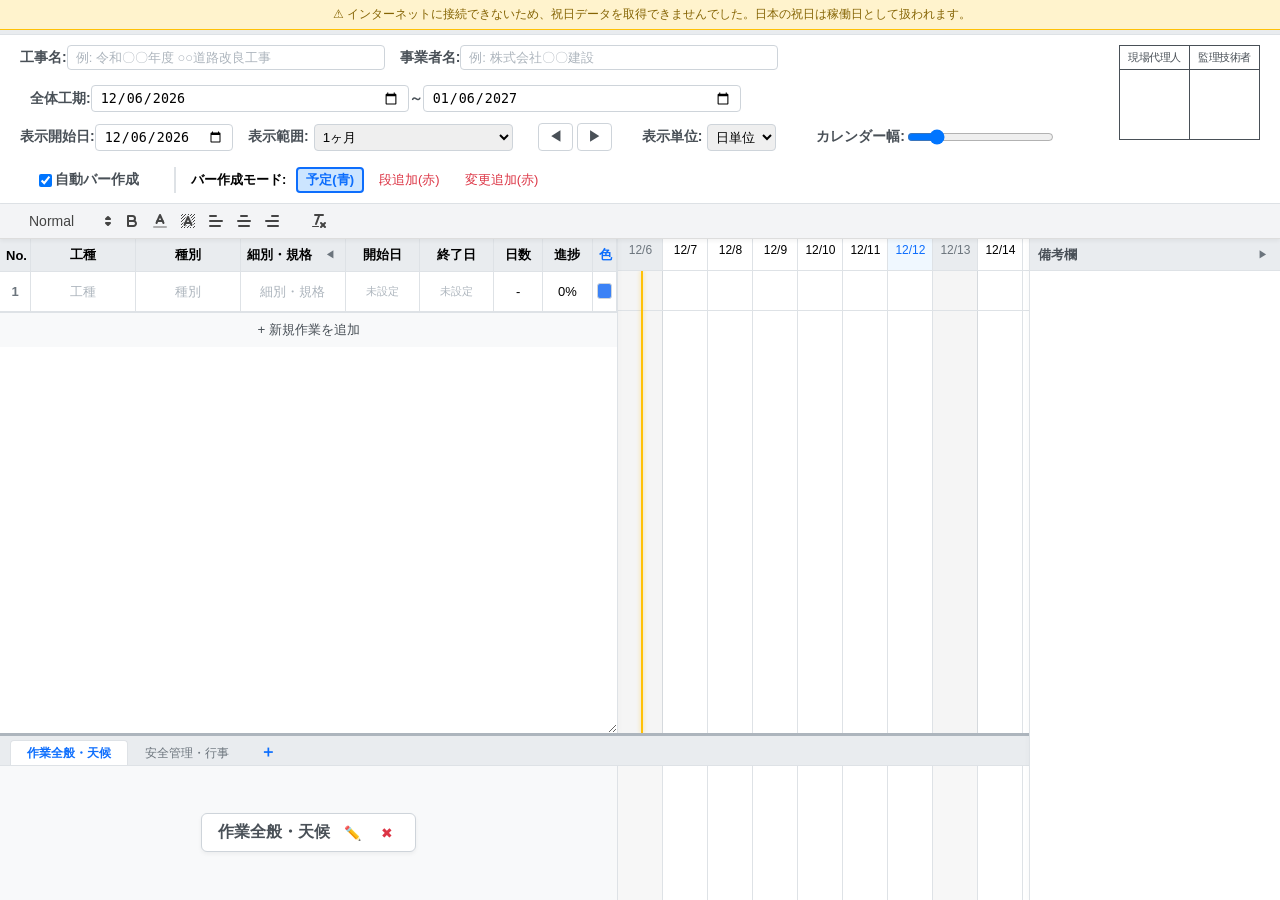
==== index.html @ f0ea9bb9 "権利関係を追加" ====
<!--
  Civil Schedule Master (CivilGanttApp)
  Copyright (c) 2026 [Your Company Name]
  All rights reserved.
  This software is proprietary and confidential.
-->
<!DOCTYPE html>
<html lang="ja">

<head>
    <meta charset="UTF-8">
    <meta name="viewport" content="width=device-width, initial-scale=1.0">
    <title>Civil Schedule Master</title>
    <link rel="stylesheet" href="style.css?v=3">
    <link rel="stylesheet" href="js/lib/tabulator/tabulator.min.css">
    <link rel="stylesheet" href="js/lib/quill/quill.snow.css">
    <link rel="stylesheet" href="print.css" media="print">
    <link rel="icon" href="data:,">
</head>

<body>
    <div class="menubar print-hide">
        <div class="menu-item">ファイル
            <div class="dropdown-content">
                <div onclick="window.handleNewFile()">新規作成...</div>
                <div onclick="window.handleOpenFile()">開く...</div>
                <div onclick="window.handleOverwriteSave()">上書き保存 (Ctrl+S)</div>
                <div onclick="window.handleSaveFile()">名前を付けて保存...</div>

                <div class="menu-separator"></div>
                <div onclick="window.handleExportExcel()">Excelへエクスポート...</div>

                <div class="menu-separator"></div>
                <div onclick="window.openPrintModal()">印刷 / PDF出力...</div>
            </div>
        </div>
        <div class="menu-item">編集
            <div class="dropdown-content">
                <div id="menu-undo" class="disabled" onclick="if(!this.classList.contains('disabled')) window.undo()">
                    元に戻す (Ctrl+Z)</div>
                <div id="menu-redo" class="disabled" onclick="if(!this.classList.contains('disabled')) window.redo()">
                    やり直す (Ctrl+Y)</div>
            </div>
        </div>
        <div class="menu-item">ツール
            <div class="dropdown-content">
                <div id="menu-tool-pointer" onclick="window.setTool('pointer')">✓ 選択・操作</div>
                <div id="menu-tool-text" onclick="window.setTool('text')">　 テキスト追加</div>
            </div>
        </div>
        <div class="menu-item">設定
            <div class="dropdown-content">
                <div onclick="window.openHolidayModal()">休日（非稼働日）設定...</div>
            </div>
        </div>
    </div>

    <div id="custom-context-menu" class="context-menu">
        <div id="ctx-menu-title" class="ctx-menu-title">
            項目名</div>
        <div id="ctx-menu-actions">
        </div>
    </div>

    <div id="holiday-modal" class="modal-overlay">
        <div class="modal-content">
            <h3>休日（非稼働日）設定</h3>
            <div class="holiday-settings">
                <label><input type="checkbox" id="modal-sun"> 日曜日を非稼働日とする</label>
                <label><input type="checkbox" id="modal-sat"> 土曜日を非稼働日とする</label>
                <label><input type="checkbox" id="modal-national"> 日本の祝日を非稼働日とする</label>
            </div>
            <div class="custom-holidays">
                <h4>特定の非稼働日を追加</h4>
                <div class="custom-holiday-input">
                    <input type="date" id="custom-holiday-input">
                    <button type="button" onclick="window.addCustomHoliday()">追加</button>
                </div>
                <ul id="custom-holiday-list" class="holiday-list"></ul>
            </div>
            <div class="modal-actions">
                <button type="button" class="cancel" onclick="window.closeHolidayModal()">キャンセル</button>
                <button type="button" class="save" onclick="window.saveHolidaySettings()">保存して適用</button>
            </div>
        </div>
    </div>

    <div id="period-modal" class="modal-overlay">
        <div class="modal-content">
            <h3>期間の詳細編集</h3>
            <div class="period-form">
                <label>開始日: <input type="date" id="modal-period-start"></label>
                <label>終了日: <input type="date" id="modal-period-end"></label>
                <label>日数: <input type="number" id="modal-period-days" min="1"></label>
                <div class="hint-text">※開始日・終了日・日数は自動連動します</div>
                <label>進捗(%): <input type="number" id="modal-period-progress" min="0" max="100"></label>
                <label>バーの色: <input type="color" id="modal-period-color"></label>
            </div>
            <div class="modal-actions">
                <button type="button" class="cancel" onclick="window.closePeriodModal()">キャンセル</button>
                <button type="button" class="save" onclick="window.savePeriodModal()">保存して適用</button>
            </div>
        </div>
    </div>

    <div id="text-input-modal" class="modal-overlay">
        <div class="modal-content modal-content-sm">
            <h3 id="text-input-title">タイトル</h3>
            <div class="modal-text-input-container">
                <input type="text" id="text-input-field" class="modal-text-input-field">
            </div>
            <div class="modal-actions">
                <button type="button" class="cancel" onclick="window.closeTextInputModal()">キャンセル</button>
                <button type="button" class="save" onclick="window.saveTextInputModal()">決定</button>
            </div>
        </div>
    </div>

    <div id="confirm-modal" class="modal-overlay">
        <div class="modal-content modal-content-sm">
            <h3 id="confirm-title" class="confirm-title">確認</h3>
            <p id="confirm-message" class="confirm-message">本当に実行しますか？</p>
            <div class="modal-actions">
                <button type="button" class="cancel" onclick="window.closeConfirmModal()">キャンセル</button>
                <button type="button" class="save btn-danger" onclick="window.executeConfirmModal()">実行する</button>
            </div>
        </div>
    </div>

    <div id="print-modal" class="modal-overlay">
        <div class="pdf-modal-content">
            <!-- ヘッダー -->
            <div class="pdf-modal-header">
                <h3>PDF出力 / 印刷...</h3>
                <button type="button" class="pdf-modal-close-btn" onclick="window.closePrintModal()">✕</button>
            </div>
            <!-- ボディ -->
            <div class="pdf-modal-body">
                <!-- 設定パネル -->
                <div class="pdf-settings-panel">
                    <div class="pdf-settings-section">
                        <div class="pdf-settings-section-title">出力範囲</div>
                        <label class="pdf-settings-label">開始日
                            <input type="date" id="modal-print-start" class="pdf-settings-input">
                        </label>
                        <label class="pdf-settings-label">終了日
                            <input type="date" id="modal-print-end" class="pdf-settings-input">
                        </label>
                    </div>
                    <div class="pdf-settings-section">
                        <div class="pdf-settings-section-title">ページ設定</div>
                        <label class="pdf-settings-label">用紙サイズ
                            <select id="modal-print-paper" class="pdf-settings-input">
                                <option value="a4-landscape">A4 横</option>
                                <option value="a3-landscape">A3 横</option>
                            </select>
                        </label>
                        <label class="pdf-settings-label">カレンダー幅
                            <div style="display:flex; align-items:center; gap:6px;">
                                <input type="number" id="modal-print-zoom" step="0.1" min="0.1" max="3.0"
                                    class="pdf-settings-input" style="width:70px;">
                                <span style="font-size:11px; color:#6c757d;">(1.0が標準)</span>
                            </div>
                        </label>
                    </div>
                    <div class="pdf-settings-section">
                        <div class="pdf-settings-section-title">出力オプション</div>
                        <label class="pdf-settings-checkbox-label">
                            <input type="checkbox" id="modal-print-show-notes" checked>
                            備考欄を含める
                        </label>
                        <label class="pdf-settings-checkbox-label">
                            <input type="checkbox" id="modal-print-show-daily" checked>
                            日報エリアを含める
                        </label>
                    </div>
                    <div class="pdf-settings-section">
                        <div class="pdf-settings-section-title">ハンコ枠</div>
                        <label class="pdf-settings-checkbox-label">
                            <input type="checkbox" id="modal-print-show-stamp" checked>
                            ハンコ枠を表示する
                        </label>
                        <label class="pdf-settings-label">役職名1
                            <input type="text" id="modal-print-stamp1" class="pdf-settings-input" placeholder="現場代理人"
                                value="現場代理人">
                        </label>
                        <label class="pdf-settings-label">役職名2
                            <input type="text" id="modal-print-stamp2" class="pdf-settings-input" placeholder="監理技術者"
                                value="監理技術者">
                        </label>
                    </div>
                    <!-- ボタン群 -->
                    <div class="pdf-settings-buttons">
                        <button type="button" class="pdf-btn pdf-btn-secondary"
                            onclick="window.updatePdfPreview()">プレビュー更新</button>
                        <button type="button" class="pdf-btn pdf-btn-primary"
                            onclick="window.executePdfSave()">PDF保存</button>
                        <!-- PNG保存はヘッドレスブラウザ方式では一旦非表示（必要なら後日Playwrightで実装可能） -->
                        <!-- <button type="button" class="pdf-btn pdf-btn-secondary" onclick="window.executePngSave()">PNG保存</button> -->
                        <button type="button" class="pdf-btn pdf-btn-cancel"
                            onclick="window.closePrintModal()">キャンセル</button>
                    </div>
                </div>
                <!-- プレビューパネル -->
                <div class="pdf-preview-panel">
                    <div class="pdf-preview-header" id="pdf-preview-page-label">印刷プレビュー(A3/A4) -
                        ここに表示されるレイアウトがそのままPDFになります</div>
                    <div id="pdf-preview-area" style="flex:1; display:flex; flex-direction:column;">
                        <iframe id="pdf-preview-iframe"
                            style="flex:1; width:100%; border:1px solid #ccc; background: white;"
                            title="PDF Preview"></iframe>
                    </div>
                </div>
            </div>
            <!-- ローディングオーバーレイ -->
            <div id="pdf-loading-overlay">
                <div class="pdf-spinner"></div>
                <div class="pdf-loading-text">処理中...</div>
            </div>
        </div>
    </div>

    <div class="top-panel">
        <div class="top-panel-left">
            <div class="project-info">
                <label>工事名: <input type="text" id="project-name" placeholder="例: 令和〇〇年度 ○○道路改良工事"
                        onchange="window.handleProjectInfoChange()"></label>
                <label>事業者名: <input type="text" id="company-name" placeholder="例: 株式会社〇〇建設"
                        onchange="window.handleProjectInfoChange()"></label>
                <label style="margin-left: 10px;">全体工期:
                    <input type="date" id="project-start" onchange="window.handleProjectDateChange()"> ～
                    <input type="date" id="project-end" onchange="window.handleProjectDateChange()">
                </label>
            </div>

            <div class="header-controls print-hide">
                <label>表示開始日:
                    <input type="date" id="display-start-date" onchange="window.handleDisplayStartChange()">
                </label>
                <label>表示範囲:
                    <select id="view-range-selector" onchange="window.handleViewRangeChange()">
                        <option value="custom">全体表示（工期に合わせる）</option>
                        <option value="week">1週間</option>
                        <option value="month">1ヶ月</option>
                        <option value="half-year">半年</option>
                        <option value="year">1年</option>
                    </select>
                </label>

                <div id="display-shift-controls" style="display: flex; gap: 4px; margin-right: 15px;">
                    <button class="shift-btn" onclick="window.shiftDisplay(-1)" title="前の期間へ">◀</button>
                    <button class="shift-btn" onclick="window.shiftDisplay(1)" title="次の期間へ">▶</button>
                </div>

                <label>表示単位:
                    <select id="view-scale-selector" onchange="window.handleViewScaleChange()">
                        <option value="day">日単位</option>
                        <option value="month">月単位</option>
                    </select>
                </label>
                <label style="margin-left: 15px;">カレンダー幅:
                    <input type="range" id="zoom-slider" min="0.5" max="5" step="0.1" value="1"
                        oninput="window.handleZoomChange()" style="vertical-align: middle;">
                </label>
                <label style="margin-left: 15px; cursor: pointer;" title="空白クリック時に自動でバーを作成するかどうかを切り替えます">
                    <input type="checkbox" id="auto-create-bar-cb" onchange="window.handleAutoCreateBarChange()"
                        style="vertical-align: middle;"> 自動バー作成
                </label>
                <div class="mode-btn-container">
                    <span class="mode-btn-label">バー作成モード:</span>
                    <button type="button" class="mode-btn mode-btn-normal active" id="mode-normal"
                        onclick="window.setBarCreationMode('normal')" title="予定（一番上の段）を作成します">予定(青)</button>
                    <button type="button" class="mode-btn mode-btn-danger" id="mode-new-change"
                        onclick="window.setBarCreationMode('new_change')" title="新しく下の段に変更工程を作成します">段追加(赤)</button>
                    <button type="button" class="mode-btn mode-btn-danger" id="mode-current-change"
                        onclick="window.setBarCreationMode('current_change')" title="最新の変更段に期間を作成します">変更追加(赤)</button>
                </div>
            </div>
        </div>
        <div class="stamp-container">
            <div class="stamp-box">
                <div class="stamp-title">現場代理人</div>
                <div class="stamp-title">監理技術者</div>
                <div class="stamp-space"></div>
                <div class="stamp-space"></div>
            </div>
        </div>
    </div>

    <!-- グローバル Quill ツールバー（ドック式・常時表示） -->
    <div id="global-quill-toolbar-container" class="print-hide"
        style="display: none; background: #f3f4f6; border-bottom: 1px solid #ddd;">
        <div id="global-quill-toolbar">
            <!-- GlobalEditorManager によって標準ボタンが自動構築されます -->
        </div>
    </div>

    <div class="main-container" style="flex-direction: row;">

        <div style="display: flex; flex-direction: column; flex: 1; overflow: hidden;">

            <div class="gantt-wrapper">
                <div class="left-pane" id="left-pane">
                    <div class="table-container" id="left-container">
                        <table id="task-table">
                            <thead>
                                <tr>
                                    <th>No.</th>
                                    <th>工種</th>
                                    <th>種別</th>
                                    <th>
                                        <div class="table-h-content">
                                            細別・規格
                                            <button id="table-toggle-btn" class="pane-toggle-btn"
                                                onclick="window.toggleTableDetail()" title="詳細列を折りたたむ">◀</button>
                                        </div>
                                    </th>
                                    <th>開始日</th>
                                    <th>終了日</th>
                                    <th>日数</th>
                                    <th>進捗</th>
                                    <th class="print-hide">色</th>
                                </tr>
                            </thead>
                            <tbody id="task-tbody">
                            </tbody>
                        </table>
                        <button class="add-row-btn print-hide" onclick="window.handleAddTask()">+ 新規作業を追加</button>
                    </div>
                </div>

                <div class="right-pane" id="right-container">
                    <div id="calendar-header" class="calendar-header"></div>
                    <div id="chart-area" class="chart-area">
                        <svg id="arrow-layer"></svg>
                    </div>
                </div>
            </div>

            <div class="daily-notes-wrapper">
                <div class="daily-tabs-header print-hide">
                    <div id="daily-tabs-container"></div>
                    <button class="add-tab-btn" onclick="window.addDailyTab()" title="新しい備考タブを追加">＋</button>
                </div>

                <div class="daily-notes-content">
                    <div id="daily-notes-left">
                        <div class="daily-tab-actions">
                            <span id="current-daily-tab-name" style="font-weight: bold;"></span>
                            <button onclick="window.editCurrentDailyTab()" class="print-hide icon-btn"
                                title="タブの名前を変更">✏️</button>
                            <button onclick="window.deleteCurrentDailyTab()" class="print-hide icon-btn icon-btn-danger"
                                title="このタブを削除">✖</button>
                        </div>
                    </div>

                    <div id="daily-notes-right">
                        <div id="daily-notes-grid"></div>
                    </div>
                </div>
            </div>

        </div>

        <div class="notes-pane" id="notes-pane">
            <div class="notes-header">
                <span class="notes-title">備考欄</span>
                <button id="notes-toggle-btn" onclick="window.toggleNotes()" class="print-hide pane-toggle-btn"
                    title="備考欄を折りたたむ">▶</button>
            </div>
            <div id="project-notes-editor-container" class="ql-editor-content"
                style="flex: 1; overflow-y: auto; padding: 5px;"></div>
        </div>

    </div>

    <div id="color-palette-popup">
        <div class="color-swatches-grid" id="color-swatches-grid"></div>
    </div>

    <script src="js/lib/tabulator/tabulator.min.js"></script>
    <script src="js/lib/quill/quill.min.js"></script>

    <script src="js/global-editor-manager.js"></script>
    <script src="js/utils.js"></script>
    <script src="js/globals.js"></script>
    <script src="js/events.js"></script>
    <script src="js/render.js"></script>
    <script src="js/notes-editor.js"></script>
    <script src="js/modals.js"></script>
    <script src="js/state-actions.js"></script>
    <script src="js/init.js"></script>
    <script src="js/pdf-export.js?v=2"></script>
</body>

</html>
---- style.css ----
body {
        font-family: 'Segoe UI', Tahoma, Geneva, Verdana, sans-serif;
        margin: 0;
        height: 100vh;
        display: flex;
        flex-direction: column;
        background-color: #f8f9fa;
    }

    /* -------------------------------------
    ユーティリティ・汎用クラス
    ------------------------------------- */
    .holiday-warning-banner {
        position: fixed;
        top: 0;
        left: 0;
        width: 100%;
        background: #fff3cd;
        color: #856404;
        padding: 6px 12px;
        font-size: 12px;
        z-index: 9999;
        text-align: center;
        border-bottom: 1px solid #ffc107;
        transition: opacity 0.5s ease;
    }

    .toast-notification {
        position: fixed;
        bottom: 30px;
        left: 50%;
        transform: translateX(-50%) translateY(20px);
        background: rgba(40, 40, 40, 0.9);
        color: #ffffff;
        padding: 10px 20px;
        border-radius: 6px;
        font-size: 13px;
        z-index: 9999;
        pointer-events: none;
        opacity: 0;
        transition: opacity 0.3s ease, transform 0.3s ease;
    }

    .toast-notification.show {
        opacity: 1;
        transform: translateX(-50%) translateY(0);
    }

    /* -------------------------------------
    メニューバー・モーダル関連
    ------------------------------------- */
    .menubar {
        background-color: #e9ecef;
        border-bottom: 1px solid #dee2e6;
        padding: 2px 10px;
        display: flex;
        font-size: 13px;
        z-index: 30;
        color: #495057;
    }

    .menu-item {
        position: relative;
        padding: 6px 12px;
        cursor: pointer;
        user-select: none;
        border-radius: 3px;
    }

    .menu-item:hover {
        background-color: #dee2e6;
    }

    .dropdown-content {
        display: none;
        position: absolute;
        top: 100%;
        left: 0;
        background-color: #ffffff;
        min-width: 160px;
        box-shadow: 0 4px 6px rgba(0, 0, 0, 0.1);
        border: 1px solid #ced4da;
        border-radius: 4px;
        z-index: 40;
        padding: 4px 0;
    }

    .dropdown-content div {
        padding: 8px 16px;
        cursor: pointer;
        color: #212529;
    }

    .dropdown-content div:hover:not(.disabled) {
        background-color: #f8f9fa;
    }

    .menu-separator {
        height: 1px;
        background-color: #dee2e6;
        margin: 4px 0;
    }

    .ctx-menu-title {
        font-weight: bold;
        border-bottom: 1px solid #eee;
        padding-bottom: 5px;
        margin-bottom: 5px;
        color: #6c757d;
        font-size: 11px;
    }

    .menu-item:hover .dropdown-content {
        display: block;
    }

    .dropdown-content div.disabled {
        color: #adb5bd;
        cursor: not-allowed;
        background-color: transparent;
    }

    .context-menu {
        display: none;
        position: fixed;
        background: white;
        border: 1px solid #ced4da;
        box-shadow: 0 4px 10px rgba(0, 0, 0, 0.15);
        z-index: 2000;
        padding: 5px 0;
        border-radius: 4px;
        min-width: 160px;
    }

    .context-menu div.menu-action-item {
        padding: 8px 16px;
        cursor: pointer;
        font-size: 13px;
        color: #212529;
    }

    .context-menu div.menu-action-item:hover:not(.disabled) {
        background-color: #f8f9fa;
    }

    .context-menu div.menu-action-item.disabled {
        color: #adb5bd;
        cursor: not-allowed;
    }

    .context-menu .delete-action {
        color: #dc3545;
        font-weight: bold;
    }

    .context-menu .delete-action:hover {
        background-color: #fff1f2;
    }

    .modal-overlay {
        display: none;
        position: fixed;
        top: 0;
        left: 0;
        width: 100%;
        height: 100%;
        background: rgba(0, 0, 0, 0.5);
        z-index: 3000;
        justify-content: center;
        align-items: center;
    }

    .modal-content {
        background: #ffffff;
        padding: 20px;
        border-radius: 8px;
        width: 400px;
        box-shadow: 0 4px 6px rgba(0, 0, 0, 0.1);
        font-size: 14px;
    }

    .modal-content-sm {
        width: 300px;
    }

    .ql-editor-content ul,
    .ql-editor-content ol {
        margin: 0;
        padding-left: 1.2em;
        /* 縦書きの場合、これは上部への字下げとして機能します */
    }

    /* ---------------------------------------------------
       Quill 統合ツールバーとインラインエディタのスタイル
       --------------------------------------------------- */
    
    #global-quill-toolbar-container {
        position: relative;
        z-index: 25; /* ドロップダウンメニューが他の要素の下に隠れるのを防ぐ */
        box-shadow: 0 2px 4px rgba(0, 0, 0, 0.05);
    }
    
    #global-quill-toolbar {
        border: none !important;
        padding: 5px 20px !important;
    }

    /* セルがインラインエディタ化したときのコンテナ枠線除去 */
    .daily-note-cell .ql-container.ql-snow,
    #project-notes-editor-container.ql-container.ql-snow,
    #singleton-quill-editor.ql-container.ql-snow {
        border: none !important;
    }
    
    /* シングルトン枠の余白調整 */
    #singleton-quill-editor .ql-editor {
        padding: 5px;
    }

    /* 縦書きエディタ化した場合のスタイル適用 */
    .vertical-editor .ql-editor {
        writing-mode: vertical-rl;
    }
    
    .modal-content h3 {
        margin-top: 0;
        margin-bottom: 15px;
        color: #343a40;
        border-bottom: 1px solid #dee2e6;
        padding-bottom: 10px;
    }

    .confirm-title {
        color: #dc3545 !important;
        border-bottom: 1px solid #dee2e6;
    }

    .confirm-message {
        margin-bottom: 20px;
    }

    .modal-text-input-container {
        margin-bottom: 15px;
    }

    .modal-text-input-field {
        width: 100%;
        padding: 8px;
        box-sizing: border-box;
        border: 1px solid #ced4da;
        border-radius: 4px;
    }

    .modal-actions {
        margin-top: 20px;
        display: flex;
        justify-content: flex-end;
        gap: 10px;
    }

    .modal-actions button.save {
        background: #0d6efd;
        color: white;
        border: none;
        padding: 6px 15px;
        border-radius: 4px;
        cursor: pointer;
    }

    .modal-actions button.btn-danger {
        background: #dc3545;
    }

    .modal-actions button.save:hover {
        background: #0b5ed7;
    }

    .modal-actions button.btn-danger:hover {
        background: #bb2d3b;
    }

    .modal-actions button.cancel {
        background: #e9ecef;
        color: #495057;
        border: none;
        padding: 6px 15px;
        border-radius: 4px;
        cursor: pointer;
    }

    .modal-actions button.cancel:hover {
        background: #dde2e6;
    }

    /* 休日設定モーダル専用 */
    .holiday-settings label {
        display: block;
        margin-bottom: 8px;
        cursor: pointer;
    }

    .custom-holidays {
        margin-top: 15px;
        border-top: 1px solid #dee2e6;
        padding-top: 15px;
    }

    .custom-holiday-input {
        display: flex;
        gap: 10px;
        margin-bottom: 10px;
    }

    .custom-holiday-input input {
        flex: 1;
        padding: 4px;
        border: 1px solid #ced4da;
        border-radius: 4px;
    }

    .custom-holiday-input button {
        background: #6c757d;
        color: white;
        border: none;
        padding: 4px 10px;
        border-radius: 4px;
        cursor: pointer;
    }

    .holiday-list {
        max-height: 120px;
        overflow-y: auto;
        border: 1px solid #dee2e6;
        padding: 0;
        margin: 0;
        list-style: none;
        border-radius: 4px;
    }

    .holiday-list li {
        display: flex;
        justify-content: space-between;
        padding: 6px 10px;
        border-bottom: 1px solid #f8f9fa;
    }

    .holiday-list li button {
        color: #dc3545;
        background: none;
        border: none;
        cursor: pointer;
        font-weight: bold;
    }

    /* 期間編集モーダル専用 */
    .period-form {
        display: flex;
        flex-direction: column;
        gap: 12px;
    }

    .period-form label {
        display: flex;
        justify-content: space-between;
        align-items: center;
        font-weight: bold;
        color: #495057;
    }

    .period-form input {
        width: 180px;
        padding: 6px;
        border: 1px solid #ced4da;
        border-radius: 4px;
        font-family: inherit;
        font-size: 13px;
    }

    .period-form input[type="color"] {
        padding: 2px;
        height: 32px;
        cursor: pointer;
    }

    .period-form .hint-text {
        font-size: 11px;
        color: #6c757d;
        margin-top: -8px;
        text-align: right;
    }

    /* -------------------------------------
    上部のコントロールパネル
    ------------------------------------- */
    .top-panel {
        background: #ffffff;
        border-bottom: 1px solid #dee2e6;
        box-shadow: 0 2px 4px rgba(0, 0, 0, 0.05);
        z-index: 20;
        display: flex;
        justify-content: space-between;
        align-items: flex-start;
        padding: 10px 20px;
    }

    .top-panel-left {
        display: flex;
        flex-direction: column;
        gap: 10px;
    }

    .project-info,
    .header-controls {
        display: flex;
        align-items: center;
        gap: 15px;
        flex-wrap: wrap;
    }

    .project-info label,
    .header-controls label {
        font-weight: bold;
        color: #495057;
        font-size: 14px;
        display: flex;
        align-items: center;
    }

    .project-info input,
    .header-controls input {
        padding: 4px 8px;
        border: 1px solid #ced4da;
        border-radius: 4px;
    }

    .header-controls select {
        padding: 4px;
        border: 1px solid #ced4da;
        border-radius: 4px;
        margin-right: 10px;
        margin-left: 5px;
    }

    .project-info input {
        width: 300px;
    }

    .shift-btn {
        background: #ffffff;
        border: 1px solid #ced4da;
        padding: 4px 10px;
        border-radius: 4px;
        cursor: pointer;
        color: #495057;
        font-weight: bold;
        transition: all 0.2s;
    }

    .shift-btn:hover {
        background: #e9ecef;
    }

    /* ★追加：描画ツールボタンのデザイン */
    .tool-btn {
        background: #ffffff;
        border: 1px solid #ced4da;
        padding: 4px 10px;
        border-radius: 4px;
        cursor: pointer;
        color: #495057;
        font-size: 13px;
        transition: all 0.2s;
    }

    .tool-btn:hover {
        background: #e9ecef;
    }

    .tool-btn.active {
        background: #0d6efd;
        color: #ffffff;
        border-color: #0d6efd;
        font-weight: bold;
    }

    .stamp-container {
        display: flex;
        align-items: flex-start;
        margin-left: 20px;
    }

    .stamp-box {
        display: grid;
        grid-template-columns: 70px 70px;
        grid-template-rows: auto 70px;
        background-color: #ffffff;
        border-top: 1px solid #495057;
        border-left: 1px solid #495057;
    }

    .stamp-title,
    .stamp-space {
        border-right: 1px solid #495057;
        border-bottom: 1px solid #495057;
        box-sizing: border-box;
    }

    .stamp-title {
        font-size: 11px;
        color: #495057;
        display: flex;
        justify-content: center;
        align-items: center;
        padding: 4px 0;
        letter-spacing: -0.5px;
        white-space: nowrap;
    }

    /* -------------------------------------
    メインレイアウト
    ------------------------------------- */
    .main-container {
        display: flex;
        flex-direction: column;
        flex: 1;
        overflow: hidden;
    }

    .gantt-wrapper {
        display: flex;
        flex: 3;
        overflow: hidden;
    }

    /* 左ペイン：テーブル */
    .left-pane {
        width: 620px;
        /* ★元800pxから大幅にスリム化 */
        min-width: 520px;
        /* ★元600pxから縮小 */
        max-width: 60%;
        /* ★カレンダー領域を確保するため最大幅も制限 */
        resize: horizontal;
        overflow: hidden;
        background: #ffffff;
        border-right: 1px solid #dee2e6;
        display: flex;
        flex-direction: column;
        z-index: 10;
        box-shadow: 2px 0 5px rgba(0, 0, 0, 0.02);
        transition: width 0.2s ease, min-width 0.2s ease;
    }

    .left-pane.collapsed-view {
        width: 350px !important;
        min-width: 300px !important;
        resize: none;
    }

    .left-pane.collapsed-view table th:nth-child(n+5),
    .left-pane.collapsed-view table td.task-start-cell,
    .left-pane.collapsed-view table td.task-end-cell,
    .left-pane.collapsed-view table td.task-days-cell,
    .left-pane.collapsed-view table td.task-progress-cell,
    .left-pane.collapsed-view table td.task-action-cell {
        display: none !important;
    }

    .table-container {
        flex: 1;
        overflow-y: auto;
        overflow-x: auto;
    }

    table {
        width: 100%;
        border-collapse: collapse;
        font-size: 13px;
        table-layout: fixed;
    }

    th:nth-child(1) {
        width: 5%;
        min-width: 35px;
        text-align: center;
    }

    /* No. */
    th:nth-child(2) {
        width: 17%;
        min-width: 70px;
    }

    /* 工種 */
    th:nth-child(3) {
        width: 17%;
        min-width: 70px;
    }

    /* 種別 */
    th:nth-child(4) {
        width: 17%;
        min-width: 70px;
    }

    /* 細別・規格 */
    th:nth-child(5) {
        width: 12%;
        min-width: 60px;
        text-align: center;
    }

    /* 開始日 */
    th:nth-child(6) {
        width: 12%;
        min-width: 60px;
        text-align: center;
    }

    /* 終了日 */
    th:nth-child(7) {
        width: 8%;
        min-width: 40px;
        text-align: center;
    }

    /* 日数 */
    th:nth-child(8) {
        width: 8%;
        min-width: 40px;
        text-align: center;
    }

    /* 進捗 */
    th:nth-child(9) {
        width: 4%;
        min-width: 30px;
        text-align: center;
        color: #0d6efd;
    }

    /* ★追加：列幅変更（ドラッグ）用のハンドルのスタイル */
    .th-resizer {
        position: absolute;
        right: 0;
        top: 0;
        width: 5px;
        height: 100%;
        cursor: col-resize;
        user-select: none;
        z-index: 10;
    }

    .th-resizer:hover,
    .th-resizer.resizing {
        background-color: rgba(13, 110, 253, 0.3);
    }

    th,
    td {
        border-bottom: 1px solid #dee2e6;
        border-right: 1px solid #dee2e6;
        padding: 4px 6px;
        text-align: left;
        vertical-align: top;
    }

    /* セル結合時の見栄えのため、垂直方向を中央揃えに */
    td.task-koshu-cell,
    td.task-shubetsu-cell {
        vertical-align: middle;
    }

    th {
        background-color: #e9ecef;
        position: sticky;
        top: 0;
        z-index: 5;
        height: 32px;
        box-sizing: border-box;
        text-align: center;
        /* ★追加：左右の中央揃え */
        vertical-align: middle;
        /* ★追加：上下の中央揃え */
    }

    td input[type="text"] {
        width: 100%;
        box-sizing: border-box;
        border: 1px solid transparent;
        padding: 4px 2px;
        background: transparent;
        text-align: center;
        /* ★追加：入力欄の文字をデフォルトで中央揃えにする */
    }

    td input[type="text"]:focus {
        border: 1px solid #86b7fe;
        outline: none;
        background: #fff;
    }

    .period-input {
        height: 28px;
        margin-bottom: 4px;
        display: flex;
        align-items: center;
        justify-content: center;
    }

    .period-input:last-child {
        margin-bottom: 0;
    }

    .task-no {
        font-weight: bold;
        color: #6c757d;
    }

    .clickable-text {
        cursor: pointer;
        border-radius: 4px;
        width: 100%;
        text-align: center;
        transition: background-color 0.2s;
        color: #212529;
        padding: 2px 0;
    }

    .clickable-text:hover {
        background-color: #e2e6ea;
        box-shadow: inset 0 0 0 1px #ced4da;
    }

    .empty-text {
        color: #adb5bd;
        font-size: 11px;
    }

    .task-name-container {
        display: flex;
        flex-direction: column;
        gap: 6px;
    }

    .toggle-btn {
        background: none;
        border: none;
        cursor: pointer;
        font-size: 10px;
        padding: 2px 4px;
        color: #6c757d;
        width: 24px;
        display: flex;
        justify-content: center;
        align-items: center;
    }

    .toggle-btn:hover {
        color: #343a40;
        background-color: #e9ecef;
        border-radius: 3px;
    }

    tr.collapsed .sub-period {
        display: none !important;
    }

    .table-h-content {
        display: flex;
        justify-content: space-between;
        align-items: center;
    }

    .pane-toggle-btn {
        background: none;
        border: none;
        cursor: pointer;
        color: #6c757d;
        font-size: 10px;
        padding: 0 4px;
    }

    .pane-toggle-btn:hover {
        color: #343a40;
    }

    .add-period-btn {
        font-size: 11px;
        padding: 2px 4px;
        background: #e9ecef;
        border: 1px solid #ced4da;
        border-radius: 3px;
        cursor: pointer;
        align-self: flex-start;
        color: #495057;
    }

    .add-period-btn:hover {
        background: #dde2e6;
    }

    .del-period-btn {
        border: none;
        background: transparent;
        color: #dc3545;
        cursor: pointer;
        font-size: 16px;
        font-weight: bold;
        padding: 0 4px;
    }

    .del-period-btn:disabled {
        color: #ced4da;
        cursor: not-allowed;
    }

    .add-row-btn {
        width: 100%;
        padding: 8px;
        background: #f8f9fa;
        border: none;
        border-top: 1px solid #dee2e6;
        cursor: pointer;
        color: #495057;
    }

    .add-row-btn:hover {
        background: #e2e6ea;
    }

    /* -------------------------------------
    中央ペイン：カレンダー表示
    ------------------------------------- */
    .right-pane {
        flex: 1;
        background: #ffffff;
        overflow-x: auto;
        overflow-y: scroll;
        position: relative;
    }

    .right-pane::-webkit-scrollbar,
    #daily-notes-right::-webkit-scrollbar {
        height: 12px;
    }

    .right-pane::-webkit-scrollbar-track,
    #daily-notes-right::-webkit-scrollbar-track {
        background: #f1f1f1;
    }

    .right-pane::-webkit-scrollbar-thumb,
    #daily-notes-right::-webkit-scrollbar-thumb {
        background: #c1c1c1;
        border-radius: 6px;
    }

    .right-pane::-webkit-scrollbar-thumb:hover,
    #daily-notes-right::-webkit-scrollbar-thumb:hover {
        background: #a8a8a8;
    }

    .calendar-header {
        display: flex;
        white-space: nowrap;
        border-bottom: 1px solid #dee2e6;
        position: sticky;
        top: 0;
        background: white;
        z-index: 5;
        height: 32px;
        box-sizing: border-box;
    }

    .day-cell {
        display: inline-block;
        text-align: center;
        border-right: 1px solid #dee2e6;
        padding: 4px 0;
        font-size: 12px;
        box-sizing: border-box;
        flex-shrink: 0;
        height: 100%;
    }

    .holiday-cell {
        background-color: #e9ecef !important;
        color: #6c757d;
    }

    .national-holiday-cell {
        background-color: #f8d7da !important;
        color: #dc3545;
        font-weight: bold;
    }

    .weekend-sat {
        background-color: #f0f8ff;
        /* AliceBlue */
        color: #0d6efd;
    }

    .weekend-sun {
        background-color: #fff5f5;
        /* Light misty rose */
        color: #dc3545;
    }

    .chart-area {
        position: relative;
        min-height: calc(100% - 32px);
        overflow: hidden;
    }

    #arrow-layer {
        position: absolute;
        top: 0;
        left: 0;
        width: 100%;
        height: 100%;
        pointer-events: none;
        z-index: 10;
    }

    .today-line {
        position: absolute;
        top: 0;
        width: 2px;
        height: 100%;
        background-color: #ffc107;
        z-index: 15;
        pointer-events: none;
        box-shadow: 0 0 4px rgba(255, 193, 7, 0.5);
    }

    .chart-row {
        position: relative;
        border-bottom: 1px solid #dee2e6;
        box-sizing: border-box;
        z-index: 1;
    }

    .task-bar {
        position: absolute;
        height: 22px;
        border-radius: 4px;
        color: white;
        font-size: 11px;
        line-height: 22px;
        padding: 0 6px;
        box-shadow: 0 1px 3px rgba(0, 0, 0, 0.15);
        z-index: 2;
        cursor: grab;
        user-select: none;
        display: flex;
        align-items: center;
        transition: outline 0.1s ease;
    }

    .task-bar:active {
        cursor: grabbing;
    }

    .task-bar.selected {
        outline: 2px solid #dc3545;
        box-shadow: 0 0 8px rgba(220, 53, 69, 0.5);
        z-index: 100;
    }

    #arrow-layer path {
        pointer-events: visibleStroke;
        cursor: pointer;
    }

    #arrow-layer path.selected {
        stroke: #dc3545 !important;
        stroke-width: 4 !important;
    }

    .task-bar-text {
        flex: 1;
        overflow: hidden;
        text-overflow: ellipsis;
        white-space: nowrap;
        pointer-events: none;
        position: relative;
        z-index: 2;
    }

    .resize-handle {
        position: absolute;
        right: 0;
        top: 0;
        width: 8px;
        height: 100%;
        cursor: e-resize;
        background-color: rgba(255, 255, 255, 0.2);
        border-top-right-radius: 4px;
        border-bottom-right-radius: 4px;
        z-index: 10;
    }

    .resize-handle:hover {
        background-color: rgba(255, 255, 255, 0.5);
    }

    .link-handle {
        position: absolute;
        right: 12px;
        top: 50%;
        transform: translateY(-50%);
        width: 12px;
        height: 12px;
        background-color: #ff6b6b;
        border: 2px solid white;
        border-radius: 50%;
        cursor: crosshair;
        z-index: 20;
        display: none;
        box-shadow: 0 1px 3px rgba(0, 0, 0, 0.3);
        box-sizing: border-box;
    }

    .task-bar:hover .link-handle {
        display: block;
    }

    /* -------------------------------------
    右端ペイン：備考欄
    ------------------------------------- */
    .notes-pane {
        width: 250px;
        min-width: 150px;
        background: #ffffff;
        border-left: 1px solid #dee2e6;
        display: flex;
        flex-direction: column;
        box-shadow: -2px 0 5px rgba(0, 0, 0, 0.02);
        transition: width 0.2s ease, min-width 0.2s ease;
        z-index: 10;
    }

    .notes-pane.collapsed {
        width: 32px !important;
        min-width: 32px !important;
    }

    .notes-pane.collapsed .notes-title,
    .notes-pane.collapsed #project-notes {
        display: none;
    }

    .notes-header {
        height: 32px;
        background-color: #e9ecef;
        border-bottom: 1px solid #dee2e6;
        display: flex;
        justify-content: space-between;
        align-items: center;
        padding: 0 8px;
        box-sizing: border-box;
        font-size: 13px;
        font-weight: bold;
        color: #495057;
        white-space: nowrap;
    }

    #project-notes,
    .project-notes-editor {
        flex: 1;
        border: none;
        resize: none;
        padding: 10px;
        font-family: inherit;
        font-size: 13px;
        outline: none;
        color: #212529;
        background: transparent;
    }

    /* -------------------------------------
    下部：日別備考エリア
    ------------------------------------- */
    .daily-notes-wrapper {
        display: flex;
        flex-direction: column;
        flex: 1;
        min-height: 120px;
        max-height: min(30vh, 250px);
        background: #ffffff;
        border-top: 3px solid #adb5bd;
    }

    .daily-tabs-header {
        display: flex;
        background: #e9ecef;
        border-bottom: 1px solid #dee2e6;
        padding: 4px 10px 0 10px;
        gap: 4px;
    }

    #daily-tabs-container {
        display: flex;
        overflow-x: auto;
        scrollbar-width: none;
    }

    #daily-tabs-container::-webkit-scrollbar {
        display: none;
    }

    .daily-tab-btn {
        padding: 4px 16px;
        border: 1px solid transparent;
        border-bottom: none;
        background: transparent;
        cursor: pointer;
        font-size: 12px;
        color: #6c757d;
        border-radius: 4px 4px 0 0;
        margin-bottom: -1px;
        white-space: nowrap;
        transition: all 0.2s;
    }

    .daily-tab-btn:hover {
        background-color: #dee2e6;
        color: #495057;
    }

    .daily-tab-btn.active {
        background-color: #ffffff;
        border-color: #dee2e6;
        color: #0d6efd;
        font-weight: bold;
    }

    .add-tab-btn {
        border: none;
        background: transparent;
        cursor: pointer;
        padding: 0 10px;
        font-weight: bold;
        color: #0d6efd;
        font-size: 16px;
    }

    .daily-notes-content {
        display: flex;
        flex: 1;
        overflow: hidden;
    }

    #daily-notes-left {
        width: 800px;
        border-right: 1px solid #dee2e6;
        background: #f8f9fa;
        display: flex;
        align-items: center;
        justify-content: center;
        color: #495057;
        position: relative;
    }

    .daily-tab-actions {
        display: flex;
        align-items: center;
        gap: 8px;
        background: white;
        padding: 8px 16px;
        border: 1px solid #ced4da;
        border-radius: 6px;
        box-shadow: 0 2px 4px rgba(0, 0, 0, 0.05);
    }

    .icon-btn {
        border: none;
        background: transparent;
        cursor: pointer;
        font-size: 14px;
    }

    .icon-btn-danger {
        color: #dc3545;
    }

    #daily-notes-right {
        flex: 1;
        overflow-x: auto;
        overflow-y: scroll;
        display: flex;
    }

    #daily-notes-grid {
        display: flex;
        height: 100%;
    }

    .daily-note-cell {
        border-right: 1px solid #dee2e6;
        box-sizing: border-box;
        height: 100%;
    }

    .daily-note-cell textarea {
        width: 100%;
        height: 100%;
        border: none;
        resize: none;
        padding: 6px;
        box-sizing: border-box;
        font-size: 11px;
        font-family: inherit;
        background: transparent;
        outline: none;
    }

    .daily-note-cell textarea:focus {
        background: #ffffff;
        box-shadow: inset 0 0 0 1px #86b7fe;
    }

    /* ★修正：カレンダー上のテキストボックス（書式・リサイズ対応） */
    .chart-text-box {
        position: absolute;
        z-index: 20;
        padding: 4px 6px;
        cursor: move;
        user-select: none;
        box-sizing: border-box;
        box-shadow: 0 1px 3px rgba(0, 0, 0, 0.1);

        /* 大きさ変更（リサイズ）と折り返しの設定 */
        resize: both;
        overflow: hidden;
        white-space: pre-wrap;
        word-wrap: break-word;
        min-width: 40px;
        min-height: 25px;
    }

    .chart-text-box:hover {
        outline: 2px solid #0d6efd;
        /* hover時の青枠をborderからoutlineに変更 */
        z-index: 21;
    }

    /* ★追加：書式ツールバーと選択状態のデザイン */
    .format-toolbar {
        display: flex;
        gap: 4px;
        align-items: center;
        margin-top: 10px;
        background: #f8f9fa;
        padding: 4px 10px;
        border: 1px solid #ced4da;
        border-radius: 4px;
        transition: opacity 0.2s;
    }

    .text-only-formats {
        display: flex;
        gap: 4px;
        align-items: center;
        opacity: 0.5;
        pointer-events: none;
        transition: opacity 0.2s;
    }

    .format-toolbar input,
    .format-toolbar select {
        padding: 2px 4px;
        border: 1px solid #ced4da;
        border-radius: 3px;
        font-size: 13px;
        height: 24px;
        box-sizing: border-box;
    }

    .format-toolbar input[type="color"] {
        padding: 0;
        width: 28px;
        cursor: pointer;
    }

    .mode-btn-container {
        display: inline-flex;
        align-items: center;
        gap: 5px;
        margin-left: 20px;
        border-left: 2px solid #dee2e6;
        padding-left: 15px;
    }

    .mode-btn-label {
        font-size: 13px;
        margin-right: 5px;
        font-weight: bold;
        white-space: nowrap;
    }

    button.mode-btn {
        width: auto;
        padding: 2px 8px;
        border-radius: 4px;
        white-space: nowrap;
        cursor: pointer;
        background: transparent;
        border: 2px solid transparent;
        font-size: 13px;
    }

    button.mode-btn-normal {
        color: #0d6efd;
    }

    button.mode-btn-danger {
        color: #dc3545;
    }

    button.mode-btn.active.mode-btn-normal {
        border-color: #0d6efd !important;
        background-color: #cce5ff !important;
        font-weight: bold !important;
    }

    button.mode-btn.active.mode-btn-danger {
        border-color: #dc3545 !important;
        background-color: #f8d7da !important;
        font-weight: bold !important;
    }

    .format-toolbar input[type="number"] {
        width: 45px;
    }

    .toolbar-label {
        font-size: 13px;
        color: #6c757d;
        font-weight: bold;
        margin-right: 4px;
    }

    .toolbar-divider {
        width: 1px;
        height: 18px;
        background-color: #ced4da;
        margin: 0 4px;
    }

    .format-btn {
        background: transparent;
        border: 1px solid transparent;
        padding: 0 6px;
        height: 24px;
        border-radius: 3px;
        cursor: pointer;
        color: #495057;
    }

    .format-btn:hover {
        background: #e9ecef;
    }

    .format-btn.active {
        background: #cfe2ff;
        border-color: #9ec5fe;
        color: #084298;
        font-weight: bold;
        /* Added for precedence */
    }

    .clear-bg-btn {
        position: absolute;
        right: -8px;
        top: -8px;
        background: white;
        border: 1px solid #ced4da;
        font-size: 10px;
        width: 16px;
        height: 16px;
        min-width: auto;
        padding: 0;
        border-radius: 50%;
        color: #dc3545;
    }

    .clear-bg-btn:hover {
        background: #f8d7da;
    }

    /* カラーパレット */
    .color-input-group {
        display: flex;
        align-items: center;
        position: relative;
    }

    .color-palette-trigger {
        display: flex;
        align-items: center;
        gap: 2px;
        height: 24px;
        padding: 2px 3px;
        background: white;
        border: 1px solid #ced4da;
        border-right: none;
        border-radius: 3px 0 0 3px;
        cursor: pointer;
        font-size: 9px;
        color: #6c757d;
    }

    .color-palette-trigger:hover {
        background: #e2e6ea;
    }

    .color-input-group>input[type="color"] {
        border-radius: 0 3px 3px 0;
    }

    .color-preview-swatch {
        display: inline-block;
        width: 13px;
        height: 13px;
        border: 1px solid rgba(0, 0, 0, 0.25);
        border-radius: 2px;
        flex-shrink: 0;
    }

    #color-palette-popup {
        display: none;
        position: fixed;
        z-index: 9999;
        background: white;
        border: 1px solid #ced4da;
        border-radius: 6px;
        padding: 8px;
        box-shadow: 0 4px 14px rgba(0, 0, 0, 0.18);
    }

    .color-swatches-grid {
        display: grid;
        grid-template-columns: repeat(5, 1fr);
        gap: 5px;
    }

    .color-swatch {
        width: 24px;
        height: 24px;
        border-radius: 3px;
        border: 1px solid rgba(0, 0, 0, 0.18);
        cursor: pointer;
        padding: 0;
        transition: transform 0.1s;
    }

    .color-swatch:hover {
        transform: scale(1.2);
        border-color: rgba(0, 0, 0, 0.5);
        z-index: 1;
        position: relative;
    }

    .color-swatch.transparent-swatch {
        background-image: linear-gradient(45deg, #ccc 25%, transparent 25%),
            linear-gradient(-45deg, #ccc 25%, transparent 25%),
            linear-gradient(45deg, transparent 75%, #ccc 75%),
            linear-gradient(-45deg, transparent 75%, #ccc 75%);
        background-size: 8px 8px;
        background-position: 0 0, 0 4px, 4px -4px, -4px 0px;
        background-color: white;
    }

    .toolbar-label {
        font-size: 13px;
        color: #6c757d;
        font-weight: bold;
        margin-right: 4px;
    }

    .toolbar-divider {
        width: 1px;
        height: 18px;
        background-color: #ced4da;
        margin: 0 4px;
    }

    .format-btn {
        background: transparent;
        border: 1px solid transparent;
        padding: 0 6px;
        height: 24px;
        border-radius: 3px;
        cursor: pointer;
        color: #495057;
        font-size: 14px;
        display: flex;
        align-items: center;
        justify-content: center;
        min-width: 24px;
    }

    .format-btn:hover {
        background: #e2e6ea;
    }

    .format-toolbar .format-btn.active,
    .format-btn.active {
        background: #cfe2ff !important;
        border-color: #9ec5fe !important;
        color: #084298 !important;
    }

    .clear-bg-btn {
        position: absolute;
        right: -8px;
        top: -8px;
        background: white;
        border: 1px solid #ced4da;
        font-size: 10px;
        width: 16px;
        height: 16px;
        min-width: auto;
        padding: 0;
        border-radius: 50%;
        color: #dc3545;
    }

    .clear-bg-btn:hover {
        background: #f8d7da;
    }

    /* カラーパレット */
    .color-input-group {
        display: flex;
        align-items: center;
        position: relative;
    }

    .color-palette-trigger {
        display: flex;
        align-items: center;
        gap: 2px;
        height: 24px;
        padding: 2px 3px;
        background: white;
        border: 1px solid #ced4da;
        border-right: none;
        border-radius: 3px 0 0 3px;
        cursor: pointer;
        font-size: 9px;
        color: #6c757d;
    }

    .color-palette-trigger:hover {
        background: #e2e6ea;
    }

    .color-input-group>input[type="color"] {
        border-radius: 0 3px 3px 0;
    }

    .color-preview-swatch {
        display: inline-block;
        width: 13px;
        height: 13px;
        border: 1px solid rgba(0, 0, 0, 0.25);
        border-radius: 2px;
        flex-shrink: 0;
    }

    #color-palette-popup {
        display: none;
        position: fixed;
        z-index: 9999;
        background: white;
        border: 1px solid #ced4da;
        border-radius: 6px;
        padding: 8px;
        box-shadow: 0 4px 14px rgba(0, 0, 0, 0.18);
    }

    .color-swatches-grid {
        display: grid;
        grid-template-columns: repeat(5, 1fr);
        gap: 5px;
    }

    .color-swatch {
        width: 24px;
        height: 24px;
        border-radius: 3px;
        border: 1px solid rgba(0, 0, 0, 0.18);
        cursor: pointer;
        padding: 0;
        transition: transform 0.1s;
    }

    .color-swatch:hover {
        transform: scale(1.2);
        border-color: rgba(0, 0, 0, 0.5);
        z-index: 1;
        position: relative;
    }

    .color-swatch.transparent-swatch {
        background-image: linear-gradient(45deg, #ccc 25%, transparent 25%),
            linear-gradient(-45deg, #ccc 25%, transparent 25%),
            linear-gradient(45deg, transparent 75%, #ccc 75%),
            linear-gradient(-45deg, transparent 75%, #ccc 75%);
        background-size: 8px 8px;
        background-position: 0 0, 0 4px, 4px -4px, -4px 0px;
        background-color: white;
    }

    .chart-text-box.selected {
        outline: 2px solid #0d6efd;
        z-index: 25;
    }

    /* ★修正：ユーザーが入力する項目のみにフォントを適用 */
    :root {
        --global-font-family: 'Segoe UI', Tahoma, Geneva, Verdana, sans-serif;
        --global-font-size: 13px;
    }

    /* 工事名、会社名、表の入力欄、日付・進捗の文字、備考欄、日別備考の入力欄 */
    #project-name,
    #company-name,
    #task-tbody input[type="text"],
    .clickable-text,
    #project-notes,
    .daily-note-cell textarea {
        font-family: var(--global-font-family);
        font-size: var(--global-font-size);
    }

    /* 工程のバーの文字（全体のサイズに比例して少し小さくする） */
    .task-bar {
        font-family: var(--global-font-family) !important;
        font-size: calc(var(--global-font-size) - 2px) !important;
    }

    /* ★追加：例文（プレースホルダー）にはフォント設定を適用せず、常に薄いグレーの標準フォントにする */
    input::placeholder,
    textarea::placeholder {
        color: #adb5bd !important;
        font-weight: normal !important;
        font-size: 13px !important;
        font-family: 'Segoe UI', Tahoma, Geneva, Verdana, sans-serif !important;
        font-style: normal !important;
        background-color: transparent !important;
    }

    /* ★修正：中身が増えた時に自動で広がるように !important を外す */
    .task-row td {
        height: 40px;
        box-sizing: border-box;
        vertical-align: middle;
    }

/* ============================================================
   PDF・画像出力機能用スタイル
   ============================================================ */

/* ---- キャプチャモード（html2canvas 用） ---- */
body.print-capture-mode { overflow: visible !important; }
body.print-capture-mode .main-container { overflow: visible !important; width: max-content; height: auto !important; }
body.print-capture-mode .gantt-wrapper { overflow: visible !important; }
body.print-capture-mode .left-pane { overflow: hidden !important; box-shadow: none; }
body.print-capture-mode .right-pane { overflow: visible !important; flex: none; }
body.print-capture-mode .calendar-header { position: static !important; }
body.print-capture-mode .daily-notes-wrapper { overflow: visible !important; height: auto; }
body.print-capture-mode .daily-notes-content { overflow: visible !important; height: auto !important; }
body.print-capture-mode #daily-notes-right { overflow: visible !important; height: auto !important; }
body.print-capture-mode #daily-notes-grid { height: auto !important; }
body.print-capture-mode .menubar,
body.print-capture-mode .add-row-btn,
body.print-capture-mode .add-period-btn,
body.print-capture-mode .del-period-btn,
body.print-capture-mode .toggle-btn,
body.print-capture-mode .resize-handle,
body.print-capture-mode .link-handle { display: none !important; }
body.print-capture-mode .modal-overlay,
body.print-capture-mode #color-palette-popup,
body.print-capture-mode .context-menu,
body.print-capture-mode .print-hide { display: none !important; }

/* ---- PDF出力モーダル ---- */
.pdf-modal-content {
    background: #fff;
    border-radius: 8px;
    width: 85vw;
    height: 90vh;
    display: flex;
    flex-direction: column;
    overflow: hidden;
    position: relative;
    box-shadow: 0 8px 32px rgba(0,0,0,0.25);
}

.pdf-modal-header {
    display: flex;
    align-items: center;
    justify-content: space-between;
    padding: 12px 20px;
    border-bottom: 1px solid #dee2e6;
    flex-shrink: 0;
}

.pdf-modal-header h3 {
    margin: 0;
    font-size: 16px;
    color: #343a40;
}

.pdf-modal-close-btn {
    background: none;
    border: none;
    font-size: 18px;
    cursor: pointer;
    color: #6c757d;
    padding: 4px 8px;
    border-radius: 4px;
    line-height: 1;
}
.pdf-modal-close-btn:hover { background: #f8f9fa; color: #343a40; }

.pdf-modal-body {
    display: flex;
    flex-direction: row;
    flex: 1;
    overflow: hidden;
}

/* ---- 設定パネル ---- */
.pdf-settings-panel {
    width: 280px;
    flex-shrink: 0;
    overflow-y: auto;
    padding: 15px;
    border-right: 1px solid #dee2e6;
    background: #f8f9fa;
    display: flex;
    flex-direction: column;
    gap: 4px;
}

.pdf-settings-section {
    background: #fff;
    border: 1px solid #e9ecef;
    border-radius: 6px;
    padding: 10px 12px;
    margin-bottom: 8px;
}

.pdf-settings-section-title {
    font-size: 11px;
    font-weight: bold;
    color: #6c757d;
    text-transform: uppercase;
    letter-spacing: 0.05em;
    margin-bottom: 8px;
}

.pdf-settings-label {
    display: flex;
    flex-direction: column;
    gap: 3px;
    font-size: 12px;
    color: #495057;
    margin-bottom: 8px;
}

.pdf-settings-label:last-child { margin-bottom: 0; }

.pdf-settings-input {
    padding: 5px 8px;
    border: 1px solid #ced4da;
    border-radius: 4px;
    font-size: 13px;
    width: 100%;
    box-sizing: border-box;
}

.pdf-settings-checkbox-label {
    display: flex;
    align-items: center;
    gap: 8px;
    font-size: 13px;
    color: #495057;
    margin-bottom: 6px;
    cursor: pointer;
}

.pdf-settings-buttons {
    display: flex;
    flex-direction: column;
    gap: 6px;
    margin-top: auto;
    padding-top: 8px;
}

.pdf-btn {
    padding: 8px 14px;
    border-radius: 5px;
    border: none;
    font-size: 13px;
    cursor: pointer;
    font-weight: 500;
    transition: background 0.15s;
}

.pdf-btn-primary { background: #0d6efd; color: #fff; }
.pdf-btn-primary:hover { background: #0a58ca; }
.pdf-btn-secondary { background: #6c757d; color: #fff; }
.pdf-btn-secondary:hover { background: #5a6268; }
.pdf-btn-cancel { background: #e9ecef; color: #343a40; }
.pdf-btn-cancel:hover { background: #dee2e6; }

/* ---- プレビューパネル ---- */
.pdf-preview-panel {
    flex: 1;
    display: flex;
    flex-direction: column;
    background: #e9ecef;
    overflow: hidden;
}

.pdf-preview-header {
    padding: 8px 16px;
    font-size: 13px;
    color: #495057;
    background: #fff;
    border-bottom: 1px solid #dee2e6;
    flex-shrink: 0;
    text-align: center;
}

#pdf-preview-area {
    flex: 1;
    overflow: auto;
    display: flex;
    align-items: flex-start;
    justify-content: center;
    padding: 16px;
}

#pdf-preview-area canvas {
    box-shadow: 0 2px 12px rgba(0,0,0,0.2);
    max-width: 100%;
    display: block;
}

.pdf-preview-placeholder {
    color: #adb5bd;
    font-size: 14px;
    margin: auto;
    text-align: center;
    padding-top: 40px;
}

.pdf-preview-footer {
    padding: 8px 16px;
    background: #fff;
    border-top: 1px solid #dee2e6;
    display: flex;
    justify-content: center;
    gap: 12px;
    flex-shrink: 0;
}

.pdf-nav-btn {
    padding: 6px 16px;
    border: 1px solid #ced4da;
    border-radius: 4px;
    background: #fff;
    cursor: pointer;
    font-size: 13px;
    color: #495057;
}
.pdf-nav-btn:hover { background: #f8f9fa; }

/* ---- ローディングオーバーレイ ---- */
#pdf-loading-overlay {
    position: absolute;
    inset: 0;
    background: rgba(255,255,255,0.85);
    display: none;
    flex-direction: column;
    align-items: center;
    justify-content: center;
    z-index: 100;
    border-radius: 8px;
}

#pdf-loading-overlay.visible {
    display: flex;
}

.pdf-spinner {
    width: 40px;
    height: 40px;
    border: 4px solid #e9ecef;
    border-top-color: #0d6efd;
    border-radius: 50%;
    animation: pdf-spin 0.8s linear infinite;
    margin-bottom: 12px;
}

.pdf-loading-text {
    font-size: 14px;
    color: #495057;
}

@keyframes pdf-spin {
    to { transform: rotate(360deg); }
}
---- js/lib/quill/quill.snow.css ----
/*!
 * Quill Editor v1.3.6
 * https://quilljs.com/
 * Copyright (c) 2014, Jason Chen
 * Copyright (c) 2013, salesforce.com
 */
.ql-container {
  box-sizing: border-box;
  font-family: Helvetica, Arial, sans-serif;
  font-size: 13px;
  height: 100%;
  margin: 0px;
  position: relative;
}
.ql-container.ql-disabled .ql-tooltip {
  visibility: hidden;
}
.ql-container.ql-disabled .ql-editor ul[data-checked] > li::before {
  pointer-events: none;
}
.ql-clipboard {
  left: -100000px;
  height: 1px;
  overflow-y: hidden;
  position: absolute;
  top: 50%;
}
.ql-clipboard p {
  margin: 0;
  padding: 0;
}
.ql-editor {
  box-sizing: border-box;
  line-height: 1.42;
  height: 100%;
  outline: none;
  overflow-y: auto;
  padding: 12px 15px;
  tab-size: 4;
  -moz-tab-size: 4;
  text-align: left;
  white-space: pre-wrap;
  word-wrap: break-word;
}
.ql-editor > * {
  cursor: text;
}
.ql-editor p,
.ql-editor ol,
.ql-editor ul,
.ql-editor pre,
.ql-editor blockquote,
.ql-editor h1,
.ql-editor h2,
.ql-editor h3,
.ql-editor h4,
.ql-editor h5,
.ql-editor h6 {
  margin: 0;
  padding: 0;
  counter-reset: list-1 list-2 list-3 list-4 list-5 list-6 list-7 list-8 list-9;
}
.ql-editor ol,
.ql-editor ul {
  padding-left: 1.5em;
}
.ql-editor ol > li,
.ql-editor ul > li {
  list-style-type: none;
}
.ql-editor ul > li::before {
  content: '\2022';
}
.ql-editor ul[data-checked=true],
.ql-editor ul[data-checked=false] {
  pointer-events: none;
}
.ql-editor ul[data-checked=true] > li *,
.ql-editor ul[data-checked=false] > li * {
  pointer-events: all;
}
.ql-editor ul[data-checked=true] > li::before,
.ql-editor ul[data-checked=false] > li::before {
  color: #777;
  cursor: pointer;
  pointer-events: all;
}
.ql-editor ul[data-checked=true] > li::before {
  content: '\2611';
}
.ql-editor ul[data-checked=false] > li::before {
  content: '\2610';
}
.ql-editor li::before {
  display: inline-block;
  white-space: nowrap;
  width: 1.2em;
}
.ql-editor li:not(.ql-direction-rtl)::before {
  margin-left: -1.5em;
  margin-right: 0.3em;
  text-align: right;
}
.ql-editor li.ql-direction-rtl::before {
  margin-left: 0.3em;
  margin-right: -1.5em;
}
.ql-editor ol li:not(.ql-direction-rtl),
.ql-editor ul li:not(.ql-direction-rtl) {
  padding-left: 1.5em;
}
.ql-editor ol li.ql-direction-rtl,
.ql-editor ul li.ql-direction-rtl {
  padding-right: 1.5em;
}
.ql-editor ol li {
  counter-reset: list-1 list-2 list-3 list-4 list-5 list-6 list-7 list-8 list-9;
  counter-increment: list-0;
}
.ql-editor ol li:before {
  content: counter(list-0, decimal) '. ';
}
.ql-editor ol li.ql-indent-1 {
  counter-increment: list-1;
}
.ql-editor ol li.ql-indent-1:before {
  content: counter(list-1, lower-alpha) '. ';
}
.ql-editor ol li.ql-indent-1 {
  counter-reset: list-2 list-3 list-4 list-5 list-6 list-7 list-8 list-9;
}
.ql-editor ol li.ql-indent-2 {
  counter-increment: list-2;
}
.ql-editor ol li.ql-indent-2:before {
  content: counter(list-2, lower-roman) '. ';
}
.ql-editor ol li.ql-indent-2 {
  counter-reset: list-3 list-4 list-5 list-6 list-7 list-8 list-9;
}
.ql-editor ol li.ql-indent-3 {
  counter-increment: list-3;
}
.ql-editor ol li.ql-indent-3:before {
  content: counter(list-3, decimal) '. ';
}
.ql-editor ol li.ql-indent-3 {
  counter-reset: list-4 list-5 list-6 list-7 list-8 list-9;
}
.ql-editor ol li.ql-indent-4 {
  counter-increment: list-4;
}
.ql-editor ol li.ql-indent-4:before {
  content: counter(list-4, lower-alpha) '. ';
}
.ql-editor ol li.ql-indent-4 {
  counter-reset: list-5 list-6 list-7 list-8 list-9;
}
.ql-editor ol li.ql-indent-5 {
  counter-increment: list-5;
}
.ql-editor ol li.ql-indent-5:before {
  content: counter(list-5, lower-roman) '. ';
}
.ql-editor ol li.ql-indent-5 {
  counter-reset: list-6 list-7 list-8 list-9;
}
.ql-editor ol li.ql-indent-6 {
  counter-increment: list-6;
}
.ql-editor ol li.ql-indent-6:before {
  content: counter(list-6, decimal) '. ';
}
.ql-editor ol li.ql-indent-6 {
  counter-reset: list-7 list-8 list-9;
}
.ql-editor ol li.ql-indent-7 {
  counter-increment: list-7;
}
.ql-editor ol li.ql-indent-7:before {
  content: counter(list-7, lower-alpha) '. ';
}
.ql-editor ol li.ql-indent-7 {
  counter-reset: list-8 list-9;
}
.ql-editor ol li.ql-indent-8 {
  counter-increment: list-8;
}
.ql-editor ol li.ql-indent-8:before {
  content: counter(list-8, lower-roman) '. ';
}
.ql-editor ol li.ql-indent-8 {
  counter-reset: list-9;
}
.ql-editor ol li.ql-indent-9 {
  counter-increment: list-9;
}
.ql-editor ol li.ql-indent-9:before {
  content: counter(list-9, decimal) '. ';
}
.ql-editor .ql-indent-1:not(.ql-direction-rtl) {
  padding-left: 3em;
}
.ql-editor li.ql-indent-1:not(.ql-direction-rtl) {
  padding-left: 4.5em;
}
.ql-editor .ql-indent-1.ql-direction-rtl.ql-align-right {
  padding-right: 3em;
}
.ql-editor li.ql-indent-1.ql-direction-rtl.ql-align-right {
  padding-right: 4.5em;
}
.ql-editor .ql-indent-2:not(.ql-direction-rtl) {
  padding-left: 6em;
}
.ql-editor li.ql-indent-2:not(.ql-direction-rtl) {
  padding-left: 7.5em;
}
.ql-editor .ql-indent-2.ql-direction-rtl.ql-align-right {
  padding-right: 6em;
}
.ql-editor li.ql-indent-2.ql-direction-rtl.ql-align-right {
  padding-right: 7.5em;
}
.ql-editor .ql-indent-3:not(.ql-direction-rtl) {
  padding-left: 9em;
}
.ql-editor li.ql-indent-3:not(.ql-direction-rtl) {
  padding-left: 10.5em;
}
.ql-editor .ql-indent-3.ql-direction-rtl.ql-align-right {
  padding-right: 9em;
}
.ql-editor li.ql-indent-3.ql-direction-rtl.ql-align-right {
  padding-right: 10.5em;
}
.ql-editor .ql-indent-4:not(.ql-direction-rtl) {
  padding-left: 12em;
}
.ql-editor li.ql-indent-4:not(.ql-direction-rtl) {
  padding-left: 13.5em;
}
.ql-editor .ql-indent-4.ql-direction-rtl.ql-align-right {
  padding-right: 12em;
}
.ql-editor li.ql-indent-4.ql-direction-rtl.ql-align-right {
  padding-right: 13.5em;
}
.ql-editor .ql-indent-5:not(.ql-direction-rtl) {
  padding-left: 15em;
}
.ql-editor li.ql-indent-5:not(.ql-direction-rtl) {
  padding-left: 16.5em;
}
.ql-editor .ql-indent-5.ql-direction-rtl.ql-align-right {
  padding-right: 15em;
}
.ql-editor li.ql-indent-5.ql-direction-rtl.ql-align-right {
  padding-right: 16.5em;
}
.ql-editor .ql-indent-6:not(.ql-direction-rtl) {
  padding-left: 18em;
}
.ql-editor li.ql-indent-6:not(.ql-direction-rtl) {
  padding-left: 19.5em;
}
.ql-editor .ql-indent-6.ql-direction-rtl.ql-align-right {
  padding-right: 18em;
}
.ql-editor li.ql-indent-6.ql-direction-rtl.ql-align-right {
  padding-right: 19.5em;
}
.ql-editor .ql-indent-7:not(.ql-direction-rtl) {
  padding-left: 21em;
}
.ql-editor li.ql-indent-7:not(.ql-direction-rtl) {
  padding-left: 22.5em;
}
.ql-editor .ql-indent-7.ql-direction-rtl.ql-align-right {
  padding-right: 21em;
}
.ql-editor li.ql-indent-7.ql-direction-rtl.ql-align-right {
  padding-right: 22.5em;
}
.ql-editor .ql-indent-8:not(.ql-direction-rtl) {
  padding-left: 24em;
}
.ql-editor li.ql-indent-8:not(.ql-direction-rtl) {
  padding-left: 25.5em;
}
.ql-editor .ql-indent-8.ql-direction-rtl.ql-align-right {
  padding-right: 24em;
}
.ql-editor li.ql-indent-8.ql-direction-rtl.ql-align-right {
  padding-right: 25.5em;
}
.ql-editor .ql-indent-9:not(.ql-direction-rtl) {
  padding-left: 27em;
}
.ql-editor li.ql-indent-9:not(.ql-direction-rtl) {
  padding-left: 28.5em;
}
.ql-editor .ql-indent-9.ql-direction-rtl.ql-align-right {
  padding-right: 27em;
}
.ql-editor li.ql-indent-9.ql-direction-rtl.ql-align-right {
  padding-right: 28.5em;
}
.ql-editor .ql-video {
  display: block;
  max-width: 100%;
}
.ql-editor .ql-video.ql-align-center {
  margin: 0 auto;
}
.ql-editor .ql-video.ql-align-right {
  margin: 0 0 0 auto;
}
.ql-editor .ql-bg-black {
  background-color: #000;
}
.ql-editor .ql-bg-red {
  background-color: #e60000;
}
.ql-editor .ql-bg-orange {
  background-color: #f90;
}
.ql-editor .ql-bg-yellow {
  background-color: #ff0;
}
.ql-editor .ql-bg-green {
  background-color: #008a00;
}
.ql-editor .ql-bg-blue {
  background-color: #06c;
}
.ql-editor .ql-bg-purple {
  background-color: #93f;
}
.ql-editor .ql-color-white {
  color: #fff;
}
.ql-editor .ql-color-red {
  color: #e60000;
}
.ql-editor .ql-color-orange {
  color: #f90;
}
.ql-editor .ql-color-yellow {
  color: #ff0;
}
.ql-editor .ql-color-green {
  color: #008a00;
}
.ql-editor .ql-color-blue {
  color: #06c;
}
.ql-editor .ql-color-purple {
  color: #93f;
}
.ql-editor .ql-font-serif {
  font-family: Georgia, Times New Roman, serif;
}
.ql-editor .ql-font-monospace {
  font-family: Monaco, Courier New, monospace;
}
.ql-editor .ql-size-small {
  font-size: 0.75em;
}
.ql-editor .ql-size-large {
  font-size: 1.5em;
}
.ql-editor .ql-size-huge {
  font-size: 2.5em;
}
.ql-editor .ql-direction-rtl {
  direction: rtl;
  text-align: inherit;
}
.ql-editor .ql-align-center {
  text-align: center;
}
.ql-editor .ql-align-justify {
  text-align: justify;
}
.ql-editor .ql-align-right {
  text-align: right;
}
.ql-editor.ql-blank::before {
  color: rgba(0,0,0,0.6);
  content: attr(data-placeholder);
  font-style: italic;
  left: 15px;
  pointer-events: none;
  position: absolute;
  right: 15px;
}
.ql-snow.ql-toolbar:after,
.ql-snow .ql-toolbar:after {
  clear: both;
  content: '';
  display: table;
}
.ql-snow.ql-toolbar button,
.ql-snow .ql-toolbar button {
  background: none;
  border: none;
  cursor: pointer;
  display: inline-block;
  float: left;
  height: 24px;
  padding: 3px 5px;
  width: 28px;
}
.ql-snow.ql-toolbar button svg,
.ql-snow .ql-toolbar button svg {
  float: left;
  height: 100%;
}
.ql-snow.ql-toolbar button:active:hover,
.ql-snow .ql-toolbar button:active:hover {
  outline: none;
}
.ql-snow.ql-toolbar input.ql-image[type=file],
.ql-snow .ql-toolbar input.ql-image[type=file] {
  display: none;
}
.ql-snow.ql-toolbar button:hover,
.ql-snow .ql-toolbar button:hover,
.ql-snow.ql-toolbar button:focus,
.ql-snow .ql-toolbar button:focus,
.ql-snow.ql-toolbar button.ql-active,
.ql-snow .ql-toolbar button.ql-active,
.ql-snow.ql-toolbar .ql-picker-label:hover,
.ql-snow .ql-toolbar .ql-picker-label:hover,
.ql-snow.ql-toolbar .ql-picker-label.ql-active,
.ql-snow .ql-toolbar .ql-picker-label.ql-active,
.ql-snow.ql-toolbar .ql-picker-item:hover,
.ql-snow .ql-toolbar .ql-picker-item:hover,
.ql-snow.ql-toolbar .ql-picker-item.ql-selected,
.ql-snow .ql-toolbar .ql-picker-item.ql-selected {
  color: #06c;
}
.ql-snow.ql-toolbar button:hover .ql-fill,
.ql-snow .ql-toolbar button:hover .ql-fill,
.ql-snow.ql-toolbar button:focus .ql-fill,
.ql-snow .ql-toolbar button:focus .ql-fill,
.ql-snow.ql-toolbar button.ql-active .ql-fill,
.ql-snow .ql-toolbar button.ql-active .ql-fill,
.ql-snow.ql-toolbar .ql-picker-label:hover .ql-fill,
.ql-snow .ql-toolbar .ql-picker-label:hover .ql-fill,
.ql-snow.ql-toolbar .ql-picker-label.ql-active .ql-fill,
.ql-snow .ql-toolbar .ql-picker-label.ql-active .ql-fill,
.ql-snow.ql-toolbar .ql-picker-item:hover .ql-fill,
.ql-snow .ql-toolbar .ql-picker-item:hover .ql-fill,
.ql-snow.ql-toolbar .ql-picker-item.ql-selected .ql-fill,
.ql-snow .ql-toolbar .ql-picker-item.ql-selected .ql-fill,
.ql-snow.ql-toolbar button:hover .ql-stroke.ql-fill,
.ql-snow .ql-toolbar button:hover .ql-stroke.ql-fill,
.ql-snow.ql-toolbar button:focus .ql-stroke.ql-fill,
.ql-snow .ql-toolbar button:focus .ql-stroke.ql-fill,
.ql-snow.ql-toolbar button.ql-active .ql-stroke.ql-fill,
.ql-snow .ql-toolbar button.ql-active .ql-stroke.ql-fill,
.ql-snow.ql-toolbar .ql-picker-label:hover .ql-stroke.ql-fill,
.ql-snow .ql-toolbar .ql-picker-label:hover .ql-stroke.ql-fill,
.ql-snow.ql-toolbar .ql-picker-label.ql-active .ql-stroke.ql-fill,
.ql-snow .ql-toolbar .ql-picker-label.ql-active .ql-stroke.ql-fill,
.ql-snow.ql-toolbar .ql-picker-item:hover .ql-stroke.ql-fill,
.ql-snow .ql-toolbar .ql-picker-item:hover .ql-stroke.ql-fill,
.ql-snow.ql-toolbar .ql-picker-item.ql-selected .ql-stroke.ql-fill,
.ql-snow .ql-toolbar .ql-picker-item.ql-selected .ql-stroke.ql-fill {
  fill: #06c;
}
.ql-snow.ql-toolbar button:hover .ql-stroke,
.ql-snow .ql-toolbar button:hover .ql-stroke,
.ql-snow.ql-toolbar button:focus .ql-stroke,
.ql-snow .ql-toolbar button:focus .ql-stroke,
.ql-snow.ql-toolbar button.ql-active .ql-stroke,
.ql-snow .ql-toolbar button.ql-active .ql-stroke,
.ql-snow.ql-toolbar .ql-picker-label:hover .ql-stroke,
.ql-snow .ql-toolbar .ql-picker-label:hover .ql-stroke,
.ql-snow.ql-toolbar .ql-picker-label.ql-active .ql-stroke,
.ql-snow .ql-toolbar .ql-picker-label.ql-active .ql-stroke,
.ql-snow.ql-toolbar .ql-picker-item:hover .ql-stroke,
.ql-snow .ql-toolbar .ql-picker-item:hover .ql-stroke,
.ql-snow.ql-toolbar .ql-picker-item.ql-selected .ql-stroke,
.ql-snow .ql-toolbar .ql-picker-item.ql-selected .ql-stroke,
.ql-snow.ql-toolbar button:hover .ql-stroke-miter,
.ql-snow .ql-toolbar button:hover .ql-stroke-miter,
.ql-snow.ql-toolbar button:focus .ql-stroke-miter,
.ql-snow .ql-toolbar button:focus .ql-stroke-miter,
.ql-snow.ql-toolbar button.ql-active .ql-stroke-miter,
.ql-snow .ql-toolbar button.ql-active .ql-stroke-miter,
.ql-snow.ql-toolbar .ql-picker-label:hover .ql-stroke-miter,
.ql-snow .ql-toolbar .ql-picker-label:hover .ql-stroke-miter,
.ql-snow.ql-toolbar .ql-picker-label.ql-active .ql-stroke-miter,
.ql-snow .ql-toolbar .ql-picker-label.ql-active .ql-stroke-miter,
.ql-snow.ql-toolbar .ql-picker-item:hover .ql-stroke-miter,
.ql-snow .ql-toolbar .ql-picker-item:hover .ql-stroke-miter,
.ql-snow.ql-toolbar .ql-picker-item.ql-selected .ql-stroke-miter,
.ql-snow .ql-toolbar .ql-picker-item.ql-selected .ql-stroke-miter {
  stroke: #06c;
}
@media (pointer: coarse) {
  .ql-snow.ql-toolbar button:hover:not(.ql-active),
  .ql-snow .ql-toolbar button:hover:not(.ql-active) {
    color: #444;
  }
  .ql-snow.ql-toolbar button:hover:not(.ql-active) .ql-fill,
  .ql-snow .ql-toolbar button:hover:not(.ql-active) .ql-fill,
  .ql-snow.ql-toolbar button:hover:not(.ql-active) .ql-stroke.ql-fill,
  .ql-snow .ql-toolbar button:hover:not(.ql-active) .ql-stroke.ql-fill {
    fill: #444;
  }
  .ql-snow.ql-toolbar button:hover:not(.ql-active) .ql-stroke,
  .ql-snow .ql-toolbar button:hover:not(.ql-active) .ql-stroke,
  .ql-snow.ql-toolbar button:hover:not(.ql-active) .ql-stroke-miter,
  .ql-snow .ql-toolbar button:hover:not(.ql-active) .ql-stroke-miter {
    stroke: #444;
  }
}
.ql-snow {
  box-sizing: border-box;
}
.ql-snow * {
  box-sizing: border-box;
}
.ql-snow .ql-hidden {
  display: none;
}
.ql-snow .ql-out-bottom,
.ql-snow .ql-out-top {
  visibility: hidden;
}
.ql-snow .ql-tooltip {
  position: absolute;
  transform: translateY(10px);
}
.ql-snow .ql-tooltip a {
  cursor: pointer;
  text-decoration: none;
}
.ql-snow .ql-tooltip.ql-flip {
  transform: translateY(-10px);
}
.ql-snow .ql-formats {
  display: inline-block;
  vertical-align: middle;
}
.ql-snow .ql-formats:after {
  clear: both;
  content: '';
  display: table;
}
.ql-snow .ql-stroke {
  fill: none;
  stroke: #444;
  stroke-linecap: round;
  stroke-linejoin: round;
  stroke-width: 2;
}
.ql-snow .ql-stroke-miter {
  fill: none;
  stroke: #444;
  stroke-miterlimit: 10;
  stroke-width: 2;
}
.ql-snow .ql-fill,
.ql-snow .ql-stroke.ql-fill {
  fill: #444;
}
.ql-snow .ql-empty {
  fill: none;
}
.ql-snow .ql-even {
  fill-rule: evenodd;
}
.ql-snow .ql-thin,
.ql-snow .ql-stroke.ql-thin {
  stroke-width: 1;
}
.ql-snow .ql-transparent {
  opacity: 0.4;
}
.ql-snow .ql-direction svg:last-child {
  display: none;
}
.ql-snow .ql-direction.ql-active svg:last-child {
  display: inline;
}
.ql-snow .ql-direction.ql-active svg:first-child {
  display: none;
}
.ql-snow .ql-editor h1 {
  font-size: 2em;
}
.ql-snow .ql-editor h2 {
  font-size: 1.5em;
}
.ql-snow .ql-editor h3 {
  font-size: 1.17em;
}
.ql-snow .ql-editor h4 {
  font-size: 1em;
}
.ql-snow .ql-editor h5 {
  font-size: 0.83em;
}
.ql-snow .ql-editor h6 {
  font-size: 0.67em;
}
.ql-snow .ql-editor a {
  text-decoration: underline;
}
.ql-snow .ql-editor blockquote {
  border-left: 4px solid #ccc;
  margin-bottom: 5px;
  margin-top: 5px;
  padding-left: 16px;
}
.ql-snow .ql-editor code,
.ql-snow .ql-editor pre {
  background-color: #f0f0f0;
  border-radius: 3px;
}
.ql-snow .ql-editor pre {
  white-space: pre-wrap;
  margin-bottom: 5px;
  margin-top: 5px;
  padding: 5px 10px;
}
.ql-snow .ql-editor code {
  font-size: 85%;
  padding: 2px 4px;
}
.ql-snow .ql-editor pre.ql-syntax {
  background-color: #23241f;
  color: #f8f8f2;
  overflow: visible;
}
.ql-snow .ql-editor img {
  max-width: 100%;
}
.ql-snow .ql-picker {
  color: #444;
  display: inline-block;
  float: left;
  font-size: 14px;
  font-weight: 500;
  height: 24px;
  position: relative;
  vertical-align: middle;
}
.ql-snow .ql-picker-label {
  cursor: pointer;
  display: inline-block;
  height: 100%;
  padding-left: 8px;
  padding-right: 2px;
  position: relative;
  width: 100%;
}
.ql-snow .ql-picker-label::before {
  display: inline-block;
  line-height: 22px;
}
.ql-snow .ql-picker-options {
  background-color: #fff;
  display: none;
  min-width: 100%;
  padding: 4px 8px;
  position: absolute;
  white-space: nowrap;
}
.ql-snow .ql-picker-options .ql-picker-item {
  cursor: pointer;
  display: block;
  padding-bottom: 5px;
  padding-top: 5px;
}
.ql-snow .ql-picker.ql-expanded .ql-picker-label {
  color: #ccc;
  z-index: 2;
}
.ql-snow .ql-picker.ql-expanded .ql-picker-label .ql-fill {
  fill: #ccc;
}
.ql-snow .ql-picker.ql-expanded .ql-picker-label .ql-stroke {
  stroke: #ccc;
}
.ql-snow .ql-picker.ql-expanded .ql-picker-options {
  display: block;
  margin-top: -1px;
  top: 100%;
  z-index: 1;
}
.ql-snow .ql-color-picker,
.ql-snow .ql-icon-picker {
  width: 28px;
}
.ql-snow .ql-color-picker .ql-picker-label,
.ql-snow .ql-icon-picker .ql-picker-label {
  padding: 2px 4px;
}
.ql-snow .ql-color-picker .ql-picker-label svg,
.ql-snow .ql-icon-picker .ql-picker-label svg {
  right: 4px;
}
.ql-snow .ql-icon-picker .ql-picker-options {
  padding: 4px 0px;
}
.ql-snow .ql-icon-picker .ql-picker-item {
  height: 24px;
  width: 24px;
  padding: 2px 4px;
}
.ql-snow .ql-color-picker .ql-picker-options {
  padding: 3px 5px;
  width: 152px;
}
.ql-snow .ql-color-picker .ql-picker-item {
  border: 1px solid transparent;
  float: left;
  height: 16px;
  margin: 2px;
  padding: 0px;
  width: 16px;
}
.ql-snow .ql-picker:not(.ql-color-picker):not(.ql-icon-picker) svg {
  position: absolute;
  margin-top: -9px;
  right: 0;
  top: 50%;
  width: 18px;
}
.ql-snow .ql-picker.ql-header .ql-picker-label[data-label]:not([data-label=''])::before,
.ql-snow .ql-picker.ql-font .ql-picker-label[data-label]:not([data-label=''])::before,
.ql-snow .ql-picker.ql-size .ql-picker-label[data-label]:not([data-label=''])::before,
.ql-snow .ql-picker.ql-header .ql-picker-item[data-label]:not([data-label=''])::before,
.ql-snow .ql-picker.ql-font .ql-picker-item[data-label]:not([data-label=''])::before,
.ql-snow .ql-picker.ql-size .ql-picker-item[data-label]:not([data-label=''])::before {
  content: attr(data-label);
}
.ql-snow .ql-picker.ql-header {
  width: 98px;
}
.ql-snow .ql-picker.ql-header .ql-picker-label::before,
.ql-snow .ql-picker.ql-header .ql-picker-item::before {
  content: 'Normal';
}
.ql-snow .ql-picker.ql-header .ql-picker-label[data-value="1"]::before,
.ql-snow .ql-picker.ql-header .ql-picker-item[data-value="1"]::before {
  content: 'Heading 1';
}
.ql-snow .ql-picker.ql-header .ql-picker-label[data-value="2"]::before,
.ql-snow .ql-picker.ql-header .ql-picker-item[data-value="2"]::before {
  content: 'Heading 2';
}
.ql-snow .ql-picker.ql-header .ql-picker-label[data-value="3"]::before,
.ql-snow .ql-picker.ql-header .ql-picker-item[data-value="3"]::before {
  content: 'Heading 3';
}
.ql-snow .ql-picker.ql-header .ql-picker-label[data-value="4"]::before,
.ql-snow .ql-picker.ql-header .ql-picker-item[data-value="4"]::before {
  content: 'Heading 4';
}
.ql-snow .ql-picker.ql-header .ql-picker-label[data-value="5"]::before,
.ql-snow .ql-picker.ql-header .ql-picker-item[data-value="5"]::before {
  content: 'Heading 5';
}
.ql-snow .ql-picker.ql-header .ql-picker-label[data-value="6"]::before,
.ql-snow .ql-picker.ql-header .ql-picker-item[data-value="6"]::before {
  content: 'Heading 6';
}
.ql-snow .ql-picker.ql-header .ql-picker-item[data-value="1"]::before {
  font-size: 2em;
}
.ql-snow .ql-picker.ql-header .ql-picker-item[data-value="2"]::before {
  font-size: 1.5em;
}
.ql-snow .ql-picker.ql-header .ql-picker-item[data-value="3"]::before {
  font-size: 1.17em;
}
.ql-snow .ql-picker.ql-header .ql-picker-item[data-value="4"]::before {
  font-size: 1em;
}
.ql-snow .ql-picker.ql-header .ql-picker-item[data-value="5"]::before {
  font-size: 0.83em;
}
.ql-snow .ql-picker.ql-header .ql-picker-item[data-value="6"]::before {
  font-size: 0.67em;
}
.ql-snow .ql-picker.ql-font {
  width: 108px;
}
.ql-snow .ql-picker.ql-font .ql-picker-label::before,
.ql-snow .ql-picker.ql-font .ql-picker-item::before {
  content: 'Sans Serif';
}
.ql-snow .ql-picker.ql-font .ql-picker-label[data-value=serif]::before,
.ql-snow .ql-picker.ql-font .ql-picker-item[data-value=serif]::before {
  content: 'Serif';
}
.ql-snow .ql-picker.ql-font .ql-picker-label[data-value=monospace]::before,
.ql-snow .ql-picker.ql-font .ql-picker-item[data-value=monospace]::before {
  content: 'Monospace';
}
.ql-snow .ql-picker.ql-font .ql-picker-item[data-value=serif]::before {
  font-family: Georgia, Times New Roman, serif;
}
.ql-snow .ql-picker.ql-font .ql-picker-item[data-value=monospace]::before {
  font-family: Monaco, Courier New, monospace;
}
.ql-snow .ql-picker.ql-size {
  width: 98px;
}
.ql-snow .ql-picker.ql-size .ql-picker-label::before,
.ql-snow .ql-picker.ql-size .ql-picker-item::before {
  content: 'Normal';
}
.ql-snow .ql-picker.ql-size .ql-picker-label[data-value=small]::before,
.ql-snow .ql-picker.ql-size .ql-picker-item[data-value=small]::before {
  content: 'Small';
}
.ql-snow .ql-picker.ql-size .ql-picker-label[data-value=large]::before,
.ql-snow .ql-picker.ql-size .ql-picker-item[data-value=large]::before {
  content: 'Large';
}
.ql-snow .ql-picker.ql-size .ql-picker-label[data-value=huge]::before,
.ql-snow .ql-picker.ql-size .ql-picker-item[data-value=huge]::before {
  content: 'Huge';
}
.ql-snow .ql-picker.ql-size .ql-picker-item[data-value=small]::before {
  font-size: 10px;
}
.ql-snow .ql-picker.ql-size .ql-picker-item[data-value=large]::before {
  font-size: 18px;
}
.ql-snow .ql-picker.ql-size .ql-picker-item[data-value=huge]::before {
  font-size: 32px;
}
.ql-snow .ql-color-picker.ql-background .ql-picker-item {
  background-color: #fff;
}
.ql-snow .ql-color-picker.ql-color .ql-picker-item {
  background-color: #000;
}
.ql-toolbar.ql-snow {
  border: 1px solid #ccc;
  box-sizing: border-box;
  font-family: 'Helvetica Neue', 'Helvetica', 'Arial', sans-serif;
  padding: 8px;
}
.ql-toolbar.ql-snow .ql-formats {
  margin-right: 15px;
}
.ql-toolbar.ql-snow .ql-picker-label {
  border: 1px solid transparent;
}
.ql-toolbar.ql-snow .ql-picker-options {
  border: 1px solid transparent;
  box-shadow: rgba(0,0,0,0.2) 0 2px 8px;
}
.ql-toolbar.ql-snow .ql-picker.ql-expanded .ql-picker-label {
  border-color: #ccc;
}
.ql-toolbar.ql-snow .ql-picker.ql-expanded .ql-picker-options {
  border-color: #ccc;
}
.ql-toolbar.ql-snow .ql-color-picker .ql-picker-item.ql-selected,
.ql-toolbar.ql-snow .ql-color-picker .ql-picker-item:hover {
  border-color: #000;
}
.ql-toolbar.ql-snow + .ql-container.ql-snow {
  border-top: 0px;
}
.ql-snow .ql-tooltip {
  background-color: #fff;
  border: 1px solid #ccc;
  box-shadow: 0px 0px 5px #ddd;
  color: #444;
  padding: 5px 12px;
  white-space: nowrap;
}
.ql-snow .ql-tooltip::before {
  content: "Visit URL:";
  line-height: 26px;
  margin-right: 8px;
}
.ql-snow .ql-tooltip input[type=text] {
  display: none;
  border: 1px solid #ccc;
  font-size: 13px;
  height: 26px;
  margin: 0px;
  padding: 3px 5px;
  width: 170px;
}
.ql-snow .ql-tooltip a.ql-preview {
  display: inline-block;
  max-width: 200px;
  overflow-x: hidden;
  text-overflow: ellipsis;
  vertical-align: top;
}
.ql-snow .ql-tooltip a.ql-action::after {
  border-right: 1px solid #ccc;
  content: 'Edit';
  margin-left: 16px;
  padding-right: 8px;
}
.ql-snow .ql-tooltip a.ql-remove::before {
  content: 'Remove';
  margin-left: 8px;
}
.ql-snow .ql-tooltip a {
  line-height: 26px;
}
.ql-snow .ql-tooltip.ql-editing a.ql-preview,
.ql-snow .ql-tooltip.ql-editing a.ql-remove {
  display: none;
}
.ql-snow .ql-tooltip.ql-editing input[type=text] {
  display: inline-block;
}
.ql-snow .ql-tooltip.ql-editing a.ql-action::after {
  border-right: 0px;
  content: 'Save';
  padding-right: 0px;
}
.ql-snow .ql-tooltip[data-mode=link]::before {
  content: "Enter link:";
}
.ql-snow .ql-tooltip[data-mode=formula]::before {
  content: "Enter formula:";
}
.ql-snow .ql-tooltip[data-mode=video]::before {
  content: "Enter video:";
}
.ql-snow a {
  color: #06c;
}
.ql-container.ql-snow {
  border: 1px solid #ccc;
}
---- print.css ----
/* -------------------------------------
印刷用スタイル
------------------------------------- */
@page {
    size: A3 landscape;
    margin: 10mm;
}

body {
    -webkit-print-color-adjust: exact;
    print-color-adjust: exact;
    background-color: white;
}

.menubar,
.add-row-btn,
.add-period-btn,
.del-period-btn,
.toggle-btn,
.resize-handle,
.link-handle {
    display: none !important;
}

.print-hide {
    display: none !important;
}

/* =========================================================
★ ヘッダー（上部）のデザインを本格的な書類風に大改修 ★
========================================================= */
.top-panel {
    position: relative !important;
    box-shadow: none;
    border-bottom: 3px double #000 !important;
    padding: 45px 0 15px 0 !important;
    margin-bottom: 20px;
    display: flex !important;
    justify-content: space-between !important;
    align-items: flex-end !important;
}

/* 用紙の中央最上部に「工 程 表」の大見出しを自動印字 */
.top-panel::before {
    content: "工 程 表";
    position: absolute;
    top: 0;
    left: 50%;
    transform: translateX(-50%);
    font-size: 32px;
    font-weight: bold;
    letter-spacing: 20px;
    color: #000;
}

/* 入力欄の枠線を消す */
.top-panel input,
td input,
.header-controls select {
    border: none !important;
    background: transparent !important;
    padding: 0;
    appearance: none;
    -webkit-appearance: none;
    color: #000;
}

/* プロジェクト情報の枠をブロックにして縦並びにする */
.project-info {
    display: block !important;
}

/* 工事名・事業者名・全体工期のラベルを縦に並べる */
.project-info label {
    display: block !important;
    margin-bottom: 12px !important;
    margin-left: 0 !important;
    /* HTML側の余白設定を強制的にリセット */
    font-size: 14px !important;
    font-weight: bold !important;
    color: #000 !important;
}

/* 工事名の文字を大きく */
#project-name {
    font-size: 24px !important;
    font-weight: bold !important;
    border-bottom: 1px solid #000 !important;
    padding-bottom: 2px !important;
    margin-left: 10px !important;
    width: 500px !important;
}

/* 事業者名 */
#company-name {
    font-size: 18px !important;
    border-bottom: 1px dashed #666 !important;
    padding-bottom: 2px !important;
    margin-left: 10px !important;
    width: 400px !important;
}

/* カレンダーアイコンを完全に消去 */
input[type="date"]::-webkit-calendar-picker-indicator,
input[type="date"]::-webkit-inner-spin-button,
input[type="date"]::-webkit-clear-button {
    display: none !important;
    -webkit-appearance: none !important;
}

/* ★修正：開始日と終了日をピンポイントで狙い撃ちして、幅をギリギリまで狭くする */
#project-start,
#project-end {
    display: inline-block !important;
    font-size: 16px !important;
    font-weight: bold !important;
    margin: 0 !important;
    padding: 0 !important;
    width: 105px !important;
    /* 日付の文字だけがピタリと収まる幅 */
    text-align: center !important;
    vertical-align: baseline !important;
}

/* スタンプ枠 */
.stamp-box {
    border-top: 1px solid #000;
    border-left: 1px solid #000;
    background: #fff !important;
}

.stamp-title,
.stamp-space {
    border-right: 1px solid #000;
    border-bottom: 1px solid #000;
    color: #000;
}

.stamp-title {
    font-size: 12px !important;
    background-color: #f0f0f0 !important;
}

/* =========================================================
以下はレイアウト（幅・高さ）を綺麗に保つための設定（変更なし）
========================================================= */
.main-container {
    display: flex;
    overflow: visible !important;
    width: max-content;
    height: auto !important;
}

.gantt-wrapper {
    overflow: visible !important;
    flex: none;
    display: flex;
}

.left-pane {
    width: 520px !important;
    min-width: 520px !important;
    max-width: 520px !important;
    resize: none;
    overflow: hidden !important;
    box-shadow: none;
}

.left-pane.collapsed-view {
    width: 350px !important;
    min-width: 350px !important;
    max-width: 350px !important;
}

.left-pane.collapsed-view table th:nth-child(n+5),
.left-pane.collapsed-view table td.task-start-cell,
.left-pane.collapsed-view table td.task-end-cell,
.left-pane.collapsed-view table td.task-days-cell,
.left-pane.collapsed-view table td.task-progress-cell,
.left-pane.collapsed-view table td.task-action-cell {
    display: none !important;
}

.table-container {
    overflow: hidden !important;
}

.right-pane {
    overflow: visible !important;
    flex: none;
}

th,
.calendar-header {
    position: static !important;
}

.notes-pane {
    width: 250px !important;
    min-width: 250px !important;
    max-width: 250px !important;
    border-left: 2px solid #000;
    box-shadow: none;
    height: auto !important;
}

.notes-pane.collapsed {
    display: none !important;
}

#project-notes {
    overflow: hidden;
    color: #000;
    height: auto !important;
    min-height: 100px;
}

.daily-notes-wrapper {
    border-top: 2px solid #000;
    overflow: visible !important;
    flex: none;
    height: auto;
}

.daily-tabs-header {
    display: none !important;
}

.daily-notes-content {
    overflow: visible !important;
}

#daily-notes-right {
    overflow: visible !important;
    flex: none;
}

.daily-note-cell textarea {
    color: #000;
    overflow: hidden;
}

.daily-tab-actions {
    border: none;
    box-shadow: none;
    background: transparent;
}

.daily-tab-actions button {
    display: none;
}
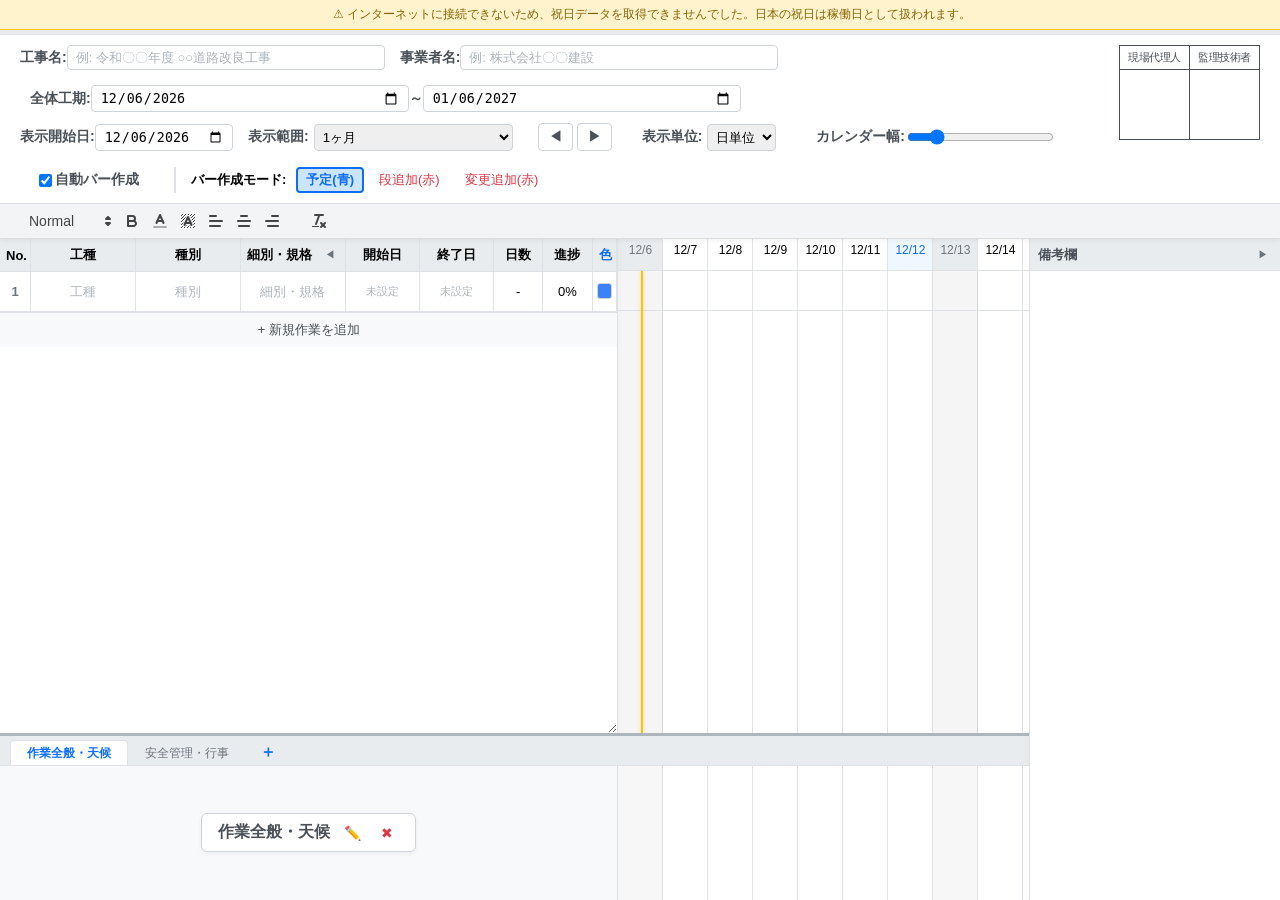
==== commit 04097ec3: "備考欄に印刷可能範囲を示す境界線インジケーターを追加 - 印刷設定（用紙サイズ、ハンコ枠の有無）に連動して境界線を動的に計算 - 境界線を超える入力があった場合にユーザーが視覚的に認識できるように改善" ====
--- a/index.html
+++ b/index.html
@@ -12,7 +12,6 @@
     <meta name="viewport" content="width=device-width, initial-scale=1.0">
     <title>Civil Schedule Master</title>
     <link rel="stylesheet" href="style.css?v=3">
-    <link rel="stylesheet" href="js/lib/tabulator/tabulator.min.css">
     <link rel="stylesheet" href="js/lib/quill/quill.snow.css">
     <link rel="stylesheet" href="print.css" media="print">
     <link rel="icon" href="data:,">
@@ -152,7 +151,7 @@
                         <label class="pdf-settings-label">用紙サイズ
                             <select id="modal-print-paper" class="pdf-settings-input">
                                 <option value="a4-landscape">A4 横</option>
-                                <option value="a3-landscape">A3 横</option>
+                                <option value="a3-landscape" selected>A3 横</option>
                             </select>
                         </label>
                         <label class="pdf-settings-label">カレンダー幅
@@ -369,7 +368,8 @@
                     title="備考欄を折りたたむ">▶</button>
             </div>
             <div id="project-notes-editor-container" class="ql-editor-content"
-                style="flex: 1; overflow-y: auto; padding: 5px;"></div>
+                style="flex: 1; overflow-y: auto; padding: 5px;">
+            </div>
         </div>
 
     </div>
@@ -378,7 +378,6 @@
         <div class="color-swatches-grid" id="color-swatches-grid"></div>
     </div>
 
-    <script src="js/lib/tabulator/tabulator.min.js"></script>
     <script src="js/lib/quill/quill.min.js"></script>
 
     <script src="js/global-editor-manager.js"></script>
--- a/style.css
+++ b/style.css
@@ -1039,6 +1039,7 @@
         box-shadow: -2px 0 5px rgba(0, 0, 0, 0.02);
         transition: width 0.2s ease, min-width 0.2s ease;
         z-index: 10;
+        overflow: hidden;
     }
 
     .notes-pane.collapsed {
@@ -1049,6 +1050,32 @@
     .notes-pane.collapsed .notes-title,
     .notes-pane.collapsed #project-notes {
         display: none;
+    }
+
+    /* 印刷範囲境界線インジケーター（Quillエディタ内の擬似要素） */
+    #project-notes-editor-container .ql-editor {
+        position: relative;
+    }
+
+    #project-notes-editor-container .ql-editor::after {
+        content: '— 印刷範囲ここまで —';
+        position: absolute;
+        left: 0;
+        right: 0;
+        top: var(--notes-avail-h, 9999px);
+        height: 20px;
+        border-top: 2px dashed #e74c3c;
+        color: #e74c3c;
+        font-size: 11px;
+        font-weight: bold;
+        font-style: normal;
+        text-align: center;
+        background: rgba(255, 243, 243, 0.9);
+        padding-top: 2px;
+        z-index: 100;
+        pointer-events: none;
+        user-select: none;
+        box-sizing: border-box;
     }
 
     .notes-header {
--- a/print.css
+++ b/print.css
@@ -248,4 +248,8 @@
 
 .daily-tab-actions button {
     display: none;
+}
+
+#project-notes-editor-container .ql-editor::after {
+    display: none !important;
 }
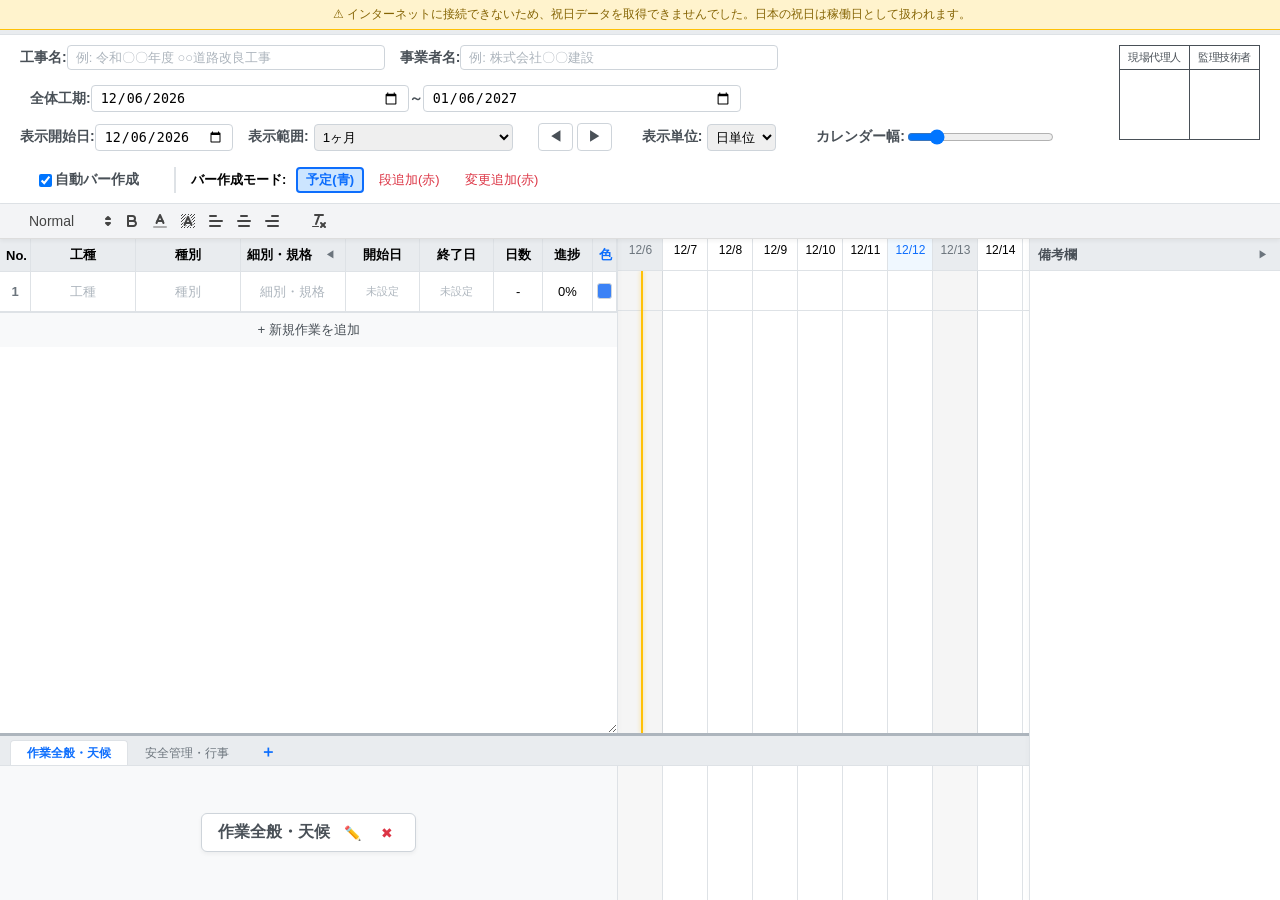
==== commit b3d6e000: "fix: PDF印刷範囲（赤線）の修正およびテキストボックス枠線設定の改善" ====
--- a/index.html
+++ b/index.html
@@ -368,8 +368,7 @@
                     title="備考欄を折りたたむ">▶</button>
             </div>
             <div id="project-notes-editor-container" class="ql-editor-content"
-                style="flex: 1; overflow-y: auto; padding: 5px;">
-            </div>
+                style="flex: 1; overflow-y: auto; padding: 5px;"></div>
         </div>
 
     </div>
--- a/style.css
+++ b/style.css
@@ -1039,6 +1039,8 @@
         box-shadow: -2px 0 5px rgba(0, 0, 0, 0.02);
         transition: width 0.2s ease, min-width 0.2s ease;
         z-index: 10;
+        /* A3横の高さ制限の基準（ヘッダー等を除いた安全圏） */
+        max-height: 880px; 
         overflow: hidden;
     }
 
@@ -1050,32 +1052,6 @@
     .notes-pane.collapsed .notes-title,
     .notes-pane.collapsed #project-notes {
         display: none;
-    }
-
-    /* 印刷範囲境界線インジケーター（Quillエディタ内の擬似要素） */
-    #project-notes-editor-container .ql-editor {
-        position: relative;
-    }
-
-    #project-notes-editor-container .ql-editor::after {
-        content: '— 印刷範囲ここまで —';
-        position: absolute;
-        left: 0;
-        right: 0;
-        top: var(--notes-avail-h, 9999px);
-        height: 20px;
-        border-top: 2px dashed #e74c3c;
-        color: #e74c3c;
-        font-size: 11px;
-        font-weight: bold;
-        font-style: normal;
-        text-align: center;
-        background: rgba(255, 243, 243, 0.9);
-        padding-top: 2px;
-        z-index: 100;
-        pointer-events: none;
-        user-select: none;
-        box-sizing: border-box;
     }
 
     .notes-header {
--- a/print.css
+++ b/print.css
@@ -248,8 +248,4 @@
 
 .daily-tab-actions button {
     display: none;
-}
-
-#project-notes-editor-container .ql-editor::after {
-    display: none !important;
 }
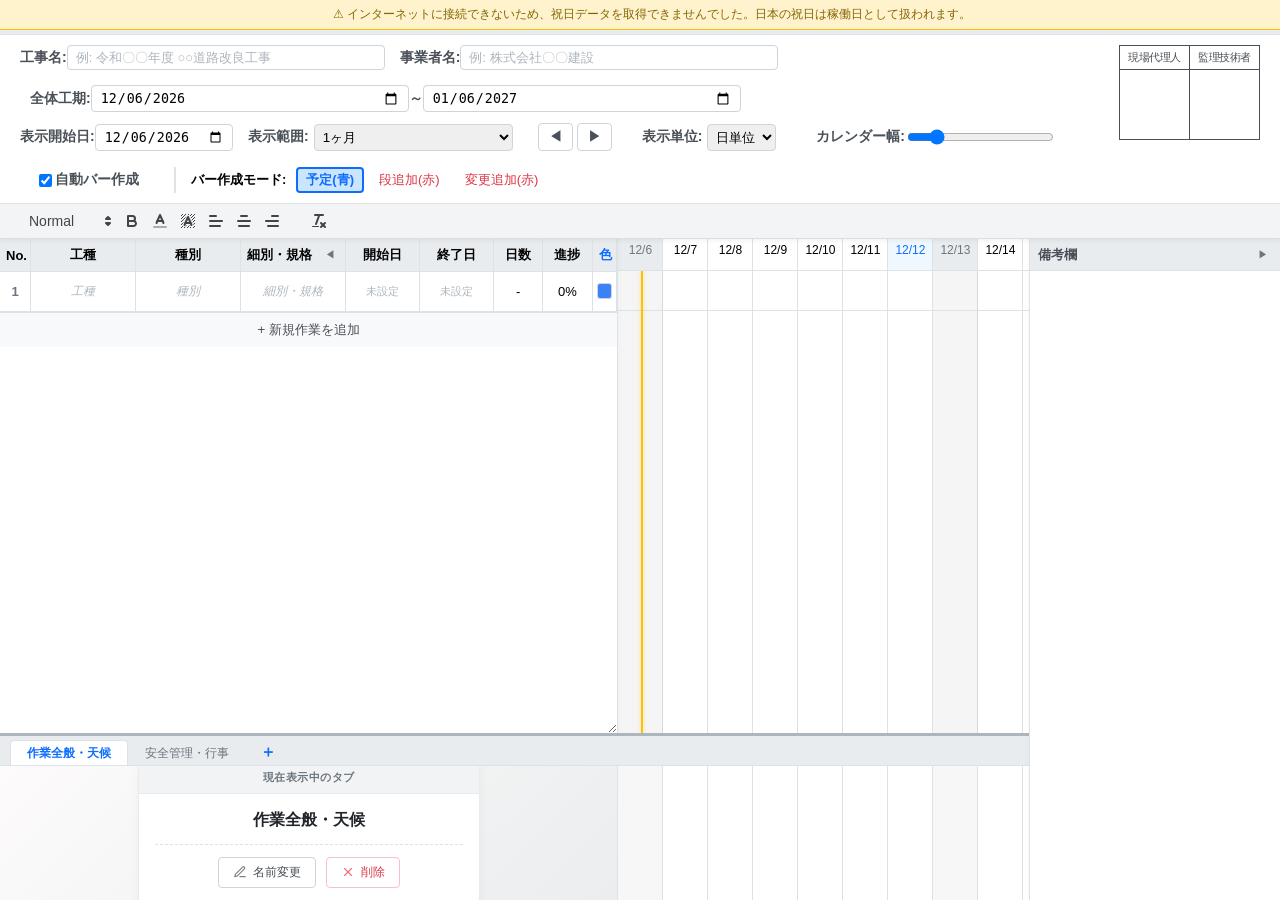
==== commit 1b70c5bd: "左下のタブの名前のデザインを変更" ====
--- a/index.html
+++ b/index.html
@@ -345,11 +345,20 @@
                 <div class="daily-notes-content">
                     <div id="daily-notes-left">
                         <div class="daily-tab-actions">
-                            <span id="current-daily-tab-name" style="font-weight: bold;"></span>
-                            <button onclick="window.editCurrentDailyTab()" class="print-hide icon-btn"
-                                title="タブの名前を変更">✏️</button>
-                            <button onclick="window.deleteCurrentDailyTab()" class="print-hide icon-btn icon-btn-danger"
-                                title="このタブを削除">✖</button>
+                            <div class="tab-panel-header print-hide">現在表示中のタブ</div>
+                            <div class="tab-panel-content">
+                                <span id="current-daily-tab-name" class="tab-panel-name"></span>
+                                <div class="tab-panel-buttons print-hide">
+                                    <button onclick="window.editCurrentDailyTab()" class="tab-action-btn" title="タブの名前を変更">
+                                        <svg viewBox="0 0 24 24" width="14" height="14" stroke="currentColor" stroke-width="2" fill="none" stroke-linecap="round" stroke-linejoin="round"><path d="M12 20h9"></path><path d="M16.5 3.5a2.121 2.121 0 0 1 3 3L7 19l-4 1 1-4L16.5 3.5z"></path></svg>
+                                        名前変更
+                                    </button>
+                                    <button onclick="window.deleteCurrentDailyTab()" class="tab-action-btn tab-action-danger" title="このタブを削除">
+                                        <svg viewBox="0 0 24 24" width="14" height="14" stroke="currentColor" stroke-width="2" fill="none" stroke-linecap="round" stroke-linejoin="round"><line x1="18" y1="6" x2="6" y2="18"></line><line x1="6" y1="6" x2="18" y2="18"></line></svg>
+                                        削除
+                                    </button>
+                                </div>
+                            </div>
                         </div>
                     </div>
 
--- a/style.css
+++ b/style.css
@@ -700,6 +700,43 @@
         background: #fff;
     }
 
+    /* 工種/種別/細別 Quillエディタ受け皿 */
+    .task-cell-editor-container {
+        width: 100%;
+        box-sizing: border-box;
+        cursor: text;
+        display: flex;
+        align-items: center;
+        justify-content: center;
+        word-break: break-word;
+        overflow: hidden;
+    }
+
+    .task-cell-editor-container .ql-editor {
+        padding: 0;
+        min-height: 0;
+        width: 100%;
+        text-align: center;
+    }
+
+    .task-cell-editor-container .ql-container {
+        width: 100%;
+        border: none;
+    }
+
+    .task-cell-editor-container:hover {
+        background-color: rgba(0, 0, 0, 0.03);
+        border-radius: 3px;
+    }
+
+    .task-cell-editor-container.empty-cell::before {
+        content: attr(data-placeholder);
+        color: #adb5bd;
+        pointer-events: none;
+        font-style: italic;
+        font-size: 12px;
+    }
+
     .period-input {
         height: 28px;
         margin-bottom: 4px;
@@ -1158,7 +1195,7 @@
     #daily-notes-left {
         width: 800px;
         border-right: 1px solid #dee2e6;
-        background: #f8f9fa;
+        background: linear-gradient(135deg, #fdfbfb 0%, #ebedee 100%);
         display: flex;
         align-items: center;
         justify-content: center;
@@ -1167,14 +1204,93 @@
     }
 
     .daily-tab-actions {
-        display: flex;
-        align-items: center;
-        gap: 8px;
-        background: white;
-        padding: 8px 16px;
+        background: #ffffff;
+        border: 1px solid rgba(0,0,0,0.08);
+        border-radius: 8px;
+        box-shadow: 0 4px 12px rgba(0, 0, 0, 0.04), 0 1px 2px rgba(0, 0, 0, 0.02);
+        width: 80%;
+        max-width: 340px;
+        overflow: hidden;
+        display: flex;
+        flex-direction: column;
+    }
+
+    .tab-panel-header {
+        background: #f1f3f5;
+        padding: 8px 12px;
+        font-size: 11px;
+        font-weight: bold;
+        color: #6c757d;
+        border-bottom: 1px solid #e9ecef;
+        text-align: center;
+        letter-spacing: 0.5px;
+    }
+
+    .tab-panel-content {
+        padding: 16px;
+        display: flex;
+        flex-direction: column;
+        align-items: center;
+        gap: 12px;
+    }
+
+    .tab-panel-name {
+        font-size: 16px;
+        font-weight: 700;
+        color: #212529;
+        text-align: center;
+        width: 100%;
+        padding-bottom: 10px;
+        border-bottom: 1px dashed #dee2e6;
+        word-break: break-all;
+        min-height: 24px;
+    }
+
+    .tab-panel-buttons {
+        display: flex;
+        gap: 10px;
+        width: 100%;
+        justify-content: center;
+    }
+
+    .tab-action-btn {
+        display: flex;
+        align-items: center;
+        gap: 6px;
+        padding: 6px 14px;
         border: 1px solid #ced4da;
-        border-radius: 6px;
-        box-shadow: 0 2px 4px rgba(0, 0, 0, 0.05);
+        background: #ffffff;
+        border-radius: 4px;
+        cursor: pointer;
+        font-size: 12px;
+        color: #495057;
+        font-weight: 500;
+        transition: all 0.2s ease;
+    }
+
+    .tab-action-btn:hover {
+        background: #f8f9fa;
+        border-color: #adb5bd;
+        color: #212529;
+    }
+
+    .tab-action-btn svg {
+        opacity: 0.7;
+    }
+
+    .tab-action-danger {
+        color: #dc3545;
+        border-color: #f5c2c7;
+    }
+
+    .tab-action-danger:hover {
+        background: #fff5f5;
+        border-color: #dc3545;
+        color: #dc3545;
+    }
+
+    .tab-action-danger svg {
+        color: #dc3545;
     }
 
     .icon-btn {
@@ -1204,6 +1320,31 @@
         border-right: 1px solid #dee2e6;
         box-sizing: border-box;
         height: 100%;
+    }
+
+    .daily-note-cell--selecting {
+        background-color: rgba(13, 110, 253, 0.15) !important;
+        outline: 2px solid #0d6efd;
+        outline-offset: -2px;
+        cursor: col-resize;
+    }
+
+    .daily-note-cell--merged {
+        border-left: 2px solid #0d6efd;
+        border-right: 2px solid #0d6efd;
+        background-color: rgba(13, 110, 253, 0.04);
+        position: relative;
+    }
+
+    .daily-note-cell--merged::after {
+        content: '⊞';
+        position: absolute;
+        top: 2px;
+        right: 3px;
+        font-size: 9px;
+        color: #0d6efd;
+        opacity: 0.6;
+        pointer-events: none;
     }
 
     .daily-note-cell textarea {
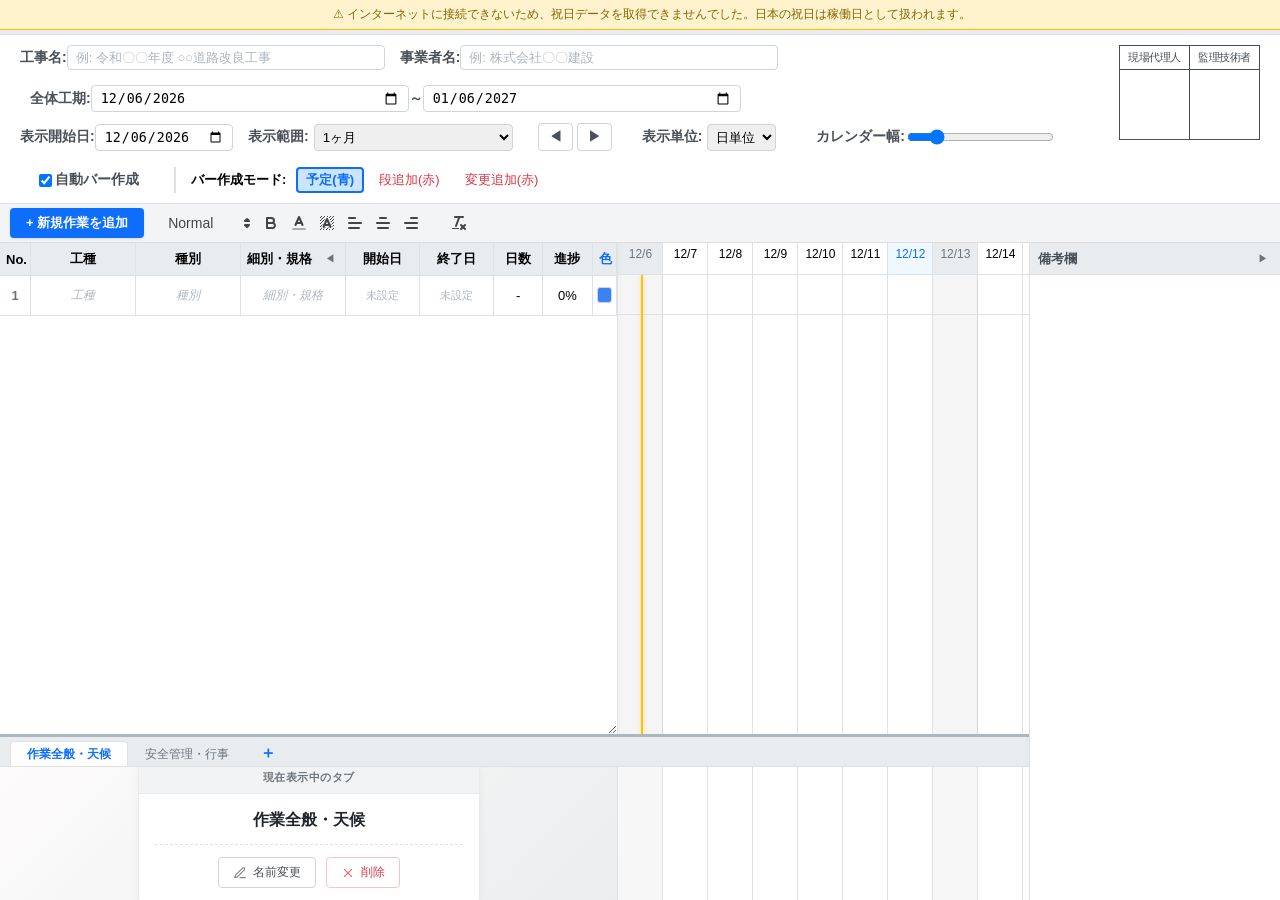
==== commit 6560b8e9: "新規作成ボタンの位置の変更" ====
--- a/index.html
+++ b/index.html
@@ -30,7 +30,7 @@
                 <div onclick="window.handleExportExcel()">Excelへエクスポート...</div>
 
                 <div class="menu-separator"></div>
-                <div onclick="window.openPrintModal()">印刷 / PDF出力...</div>
+                <div onclick="window.openPrintModal()">PDF出力</div>
             </div>
         </div>
         <div class="menu-item">編集
@@ -50,6 +50,11 @@
         <div class="menu-item">設定
             <div class="dropdown-content">
                 <div onclick="window.openHolidayModal()">休日（非稼働日）設定...</div>
+            </div>
+        </div>
+        <div class="menu-item">ヘルプ
+            <div class="dropdown-content">
+                <div onclick="window.pywebview.api.open_manual()">操作マニュアルを表示</div>
             </div>
         </div>
     </div>
@@ -130,7 +135,7 @@
         <div class="pdf-modal-content">
             <!-- ヘッダー -->
             <div class="pdf-modal-header">
-                <h3>PDF出力 / 印刷...</h3>
+                <h3>PDF出力</h3>
                 <button type="button" class="pdf-modal-close-btn" onclick="window.closePrintModal()">✕</button>
             </div>
             <!-- ボディ -->
@@ -287,10 +292,14 @@
     </div>
 
     <!-- グローバル Quill ツールバー（ドック式・常時表示） -->
-    <div id="global-quill-toolbar-container" class="print-hide"
-        style="display: none; background: #f3f4f6; border-bottom: 1px solid #ddd;">
-        <div id="global-quill-toolbar">
-            <!-- GlobalEditorManager によって標準ボタンが自動構築されます -->
+    <div id="global-quill-toolbar-container" class="print-hide">
+        <div class="toolbar-actions-wrapper">
+            <div class="global-actions">
+                <button class="add-row-btn-alt" onclick="window.handleAddTask()" title="新しい作業行を末尾に追加します">+ 新規作業を追加</button>
+            </div>
+            <div id="global-quill-toolbar">
+                <!-- GlobalEditorManager によって標準ボタンが自動構築されます -->
+            </div>
         </div>
     </div>
 
@@ -324,7 +333,6 @@
                             <tbody id="task-tbody">
                             </tbody>
                         </table>
-                        <button class="add-row-btn print-hide" onclick="window.handleAddTask()">+ 新規作業を追加</button>
                     </div>
                 </div>
 
@@ -349,12 +357,22 @@
                             <div class="tab-panel-content">
                                 <span id="current-daily-tab-name" class="tab-panel-name"></span>
                                 <div class="tab-panel-buttons print-hide">
-                                    <button onclick="window.editCurrentDailyTab()" class="tab-action-btn" title="タブの名前を変更">
-                                        <svg viewBox="0 0 24 24" width="14" height="14" stroke="currentColor" stroke-width="2" fill="none" stroke-linecap="round" stroke-linejoin="round"><path d="M12 20h9"></path><path d="M16.5 3.5a2.121 2.121 0 0 1 3 3L7 19l-4 1 1-4L16.5 3.5z"></path></svg>
+                                    <button onclick="window.editCurrentDailyTab()" class="tab-action-btn"
+                                        title="タブの名前を変更">
+                                        <svg viewBox="0 0 24 24" width="14" height="14" stroke="currentColor"
+                                            stroke-width="2" fill="none" stroke-linecap="round" stroke-linejoin="round">
+                                            <path d="M12 20h9"></path>
+                                            <path d="M16.5 3.5a2.121 2.121 0 0 1 3 3L7 19l-4 1 1-4L16.5 3.5z"></path>
+                                        </svg>
                                         名前変更
                                     </button>
-                                    <button onclick="window.deleteCurrentDailyTab()" class="tab-action-btn tab-action-danger" title="このタブを削除">
-                                        <svg viewBox="0 0 24 24" width="14" height="14" stroke="currentColor" stroke-width="2" fill="none" stroke-linecap="round" stroke-linejoin="round"><line x1="18" y1="6" x2="6" y2="18"></line><line x1="6" y1="6" x2="18" y2="18"></line></svg>
+                                    <button onclick="window.deleteCurrentDailyTab()"
+                                        class="tab-action-btn tab-action-danger" title="このタブを削除">
+                                        <svg viewBox="0 0 24 24" width="14" height="14" stroke="currentColor"
+                                            stroke-width="2" fill="none" stroke-linecap="round" stroke-linejoin="round">
+                                            <line x1="18" y1="6" x2="6" y2="18"></line>
+                                            <line x1="6" y1="6" x2="18" y2="18"></line>
+                                        </svg>
                                         削除
                                     </button>
                                 </div>
--- a/style.css
+++ b/style.css
@@ -196,13 +196,53 @@
     
     #global-quill-toolbar-container {
         position: relative;
-        z-index: 25; /* ドロップダウンメニューが他の要素の下に隠れるのを防ぐ */
-        box-shadow: 0 2px 4px rgba(0, 0, 0, 0.05);
+        z-index: 25;
+        background: #f3f4f6;
+        border-bottom: 1px solid #ddd;
+        padding: 4px 10px;
+    }
+
+    .toolbar-actions-wrapper {
+        display: flex;
+        align-items: center;
+        justify-content: flex-start;
+        gap: 15px;
+        flex-wrap: wrap;
     }
     
     #global-quill-toolbar {
         border: none !important;
-        padding: 5px 20px !important;
+        padding: 0 !important;
+        background: transparent !important;
+        min-width: 300px;
+    }
+
+    .global-actions {
+        flex-shrink: 0;
+        display: flex;
+        align-items: center;
+    }
+
+    .add-row-btn-alt {
+        background: #0d6efd;
+        color: white;
+        border: none;
+        padding: 6px 16px;
+        border-radius: 4px;
+        cursor: pointer;
+        font-size: 13px;
+        font-weight: bold;
+        transition: background 0.2s;
+        white-space: nowrap;
+        box-shadow: 0 1px 3px rgba(0,0,0,0.1);
+    }
+
+    .add-row-btn-alt:hover {
+        background: #0b5ed7;
+    }
+
+    .add-row-btn-alt:active {
+        transform: translateY(1px);
     }
 
     /* セルがインラインエディタ化したときのコンテナ枠線除去 */
@@ -860,6 +900,7 @@
         border-top: 1px solid #dee2e6;
         cursor: pointer;
         color: #495057;
+        flex: none; /* flexコンテナ内で伸縮しないように固定 */
     }
 
     .add-row-btn:hover {
@@ -1813,7 +1854,7 @@
 body.print-capture-mode { overflow: visible !important; }
 body.print-capture-mode .main-container { overflow: visible !important; width: max-content; height: auto !important; }
 body.print-capture-mode .gantt-wrapper { overflow: visible !important; }
-body.print-capture-mode .left-pane { overflow: hidden !important; box-shadow: none; }
+body.print-capture-mode .left-pane { overflow: visible !important; box-shadow: none; }
 body.print-capture-mode .right-pane { overflow: visible !important; flex: none; }
 body.print-capture-mode .calendar-header { position: static !important; }
 body.print-capture-mode .daily-notes-wrapper { overflow: visible !important; height: auto; }
